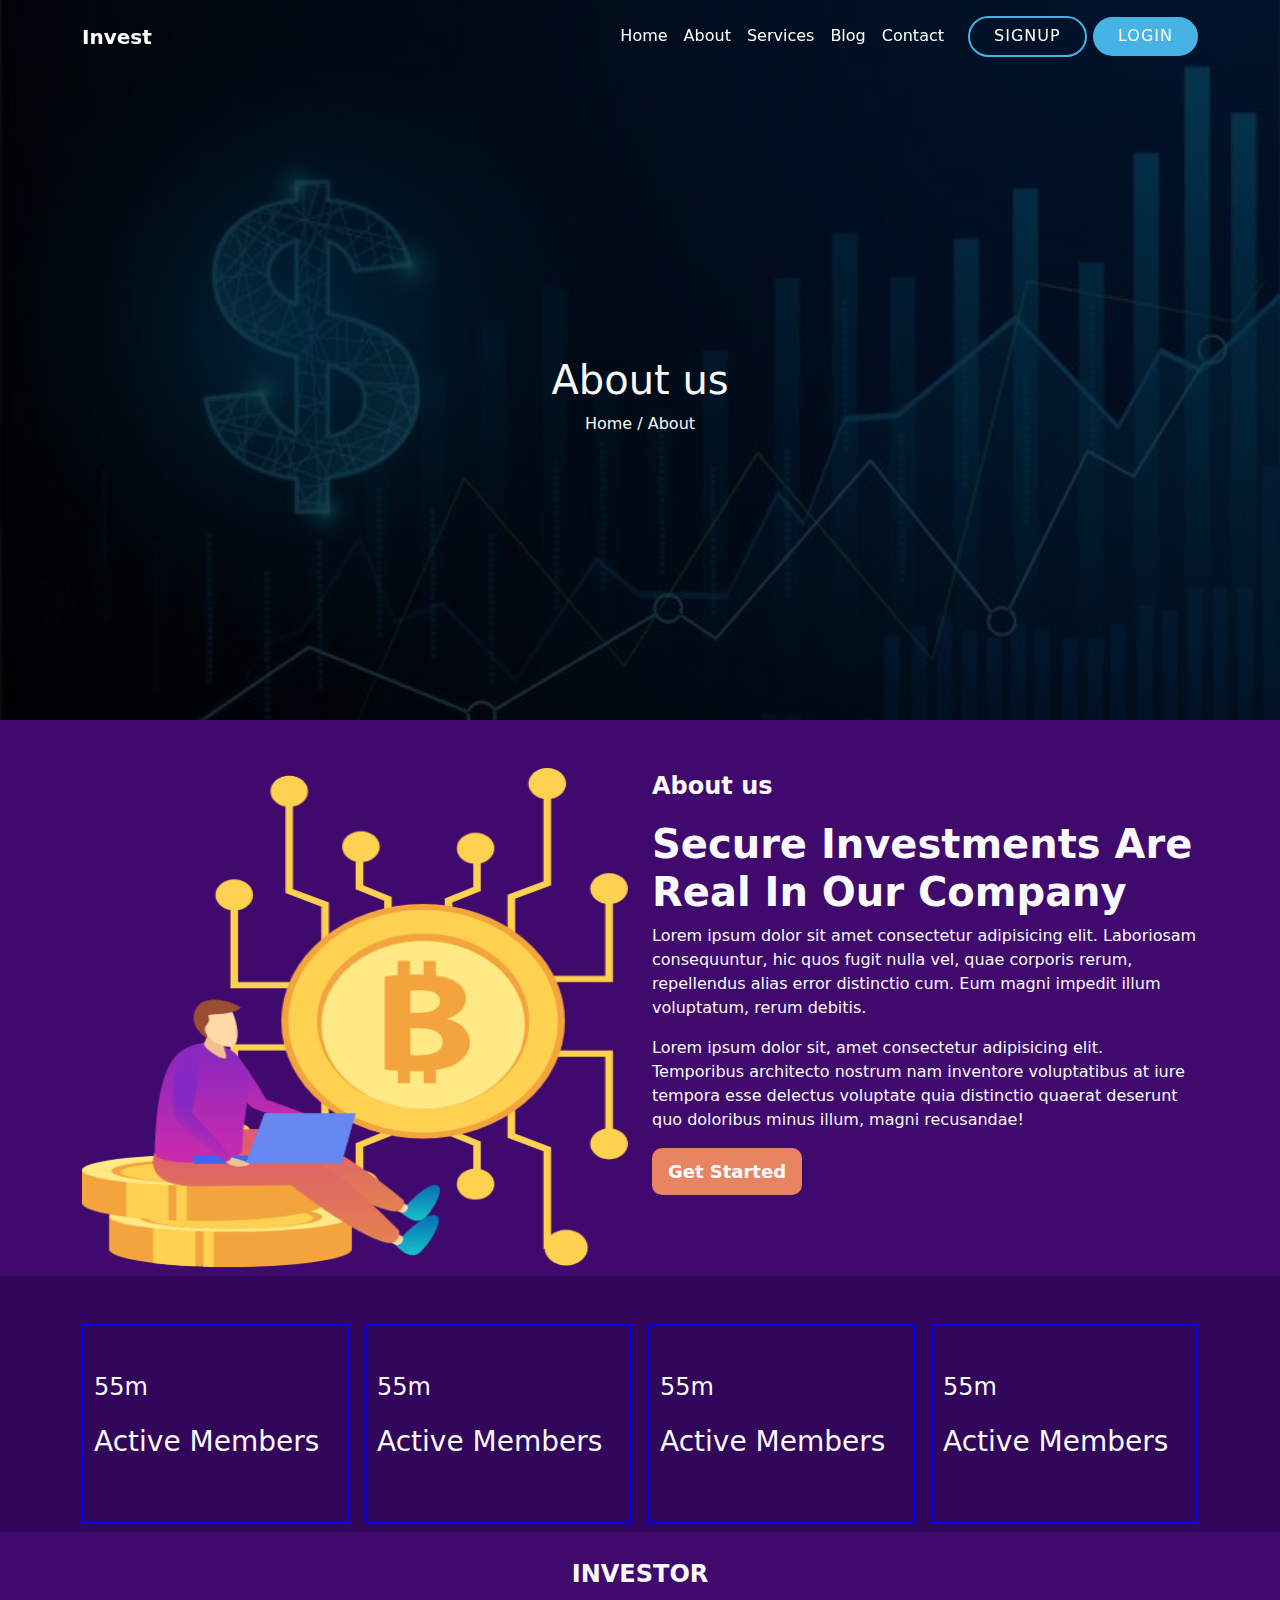
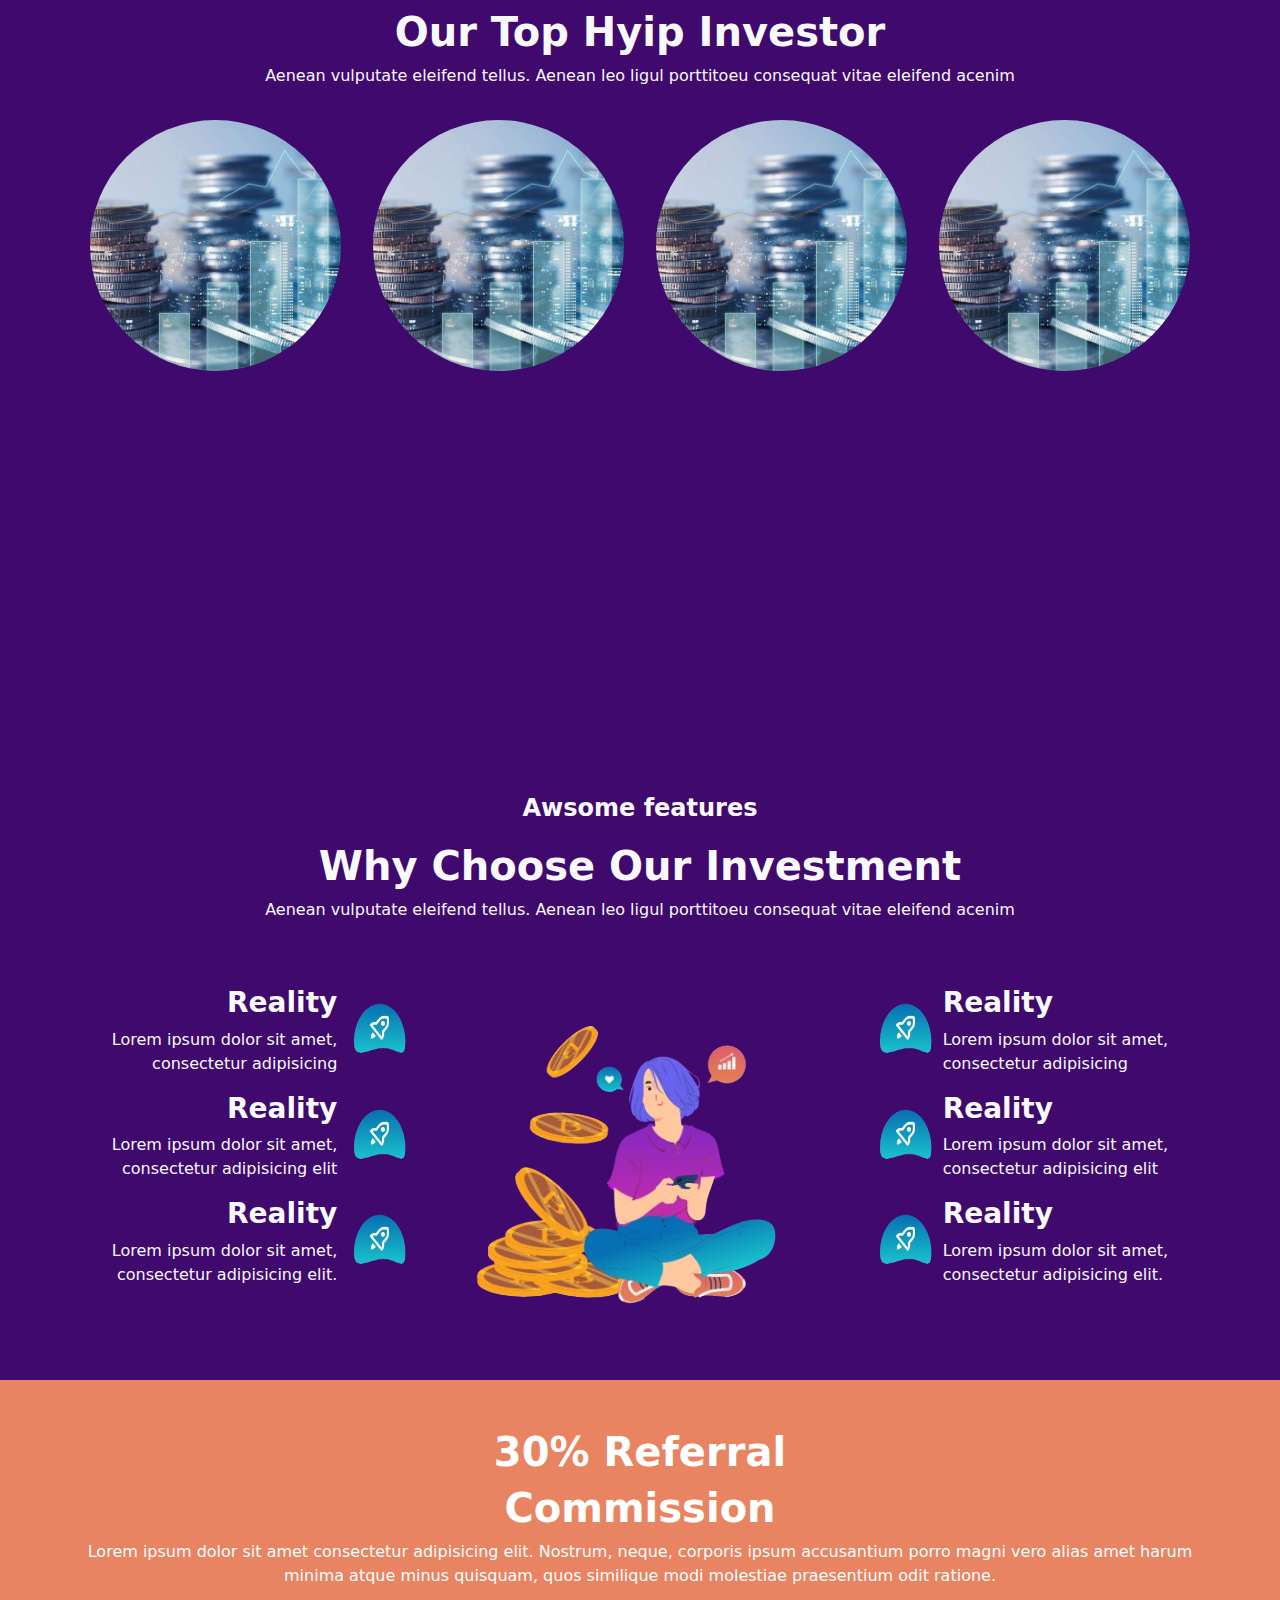
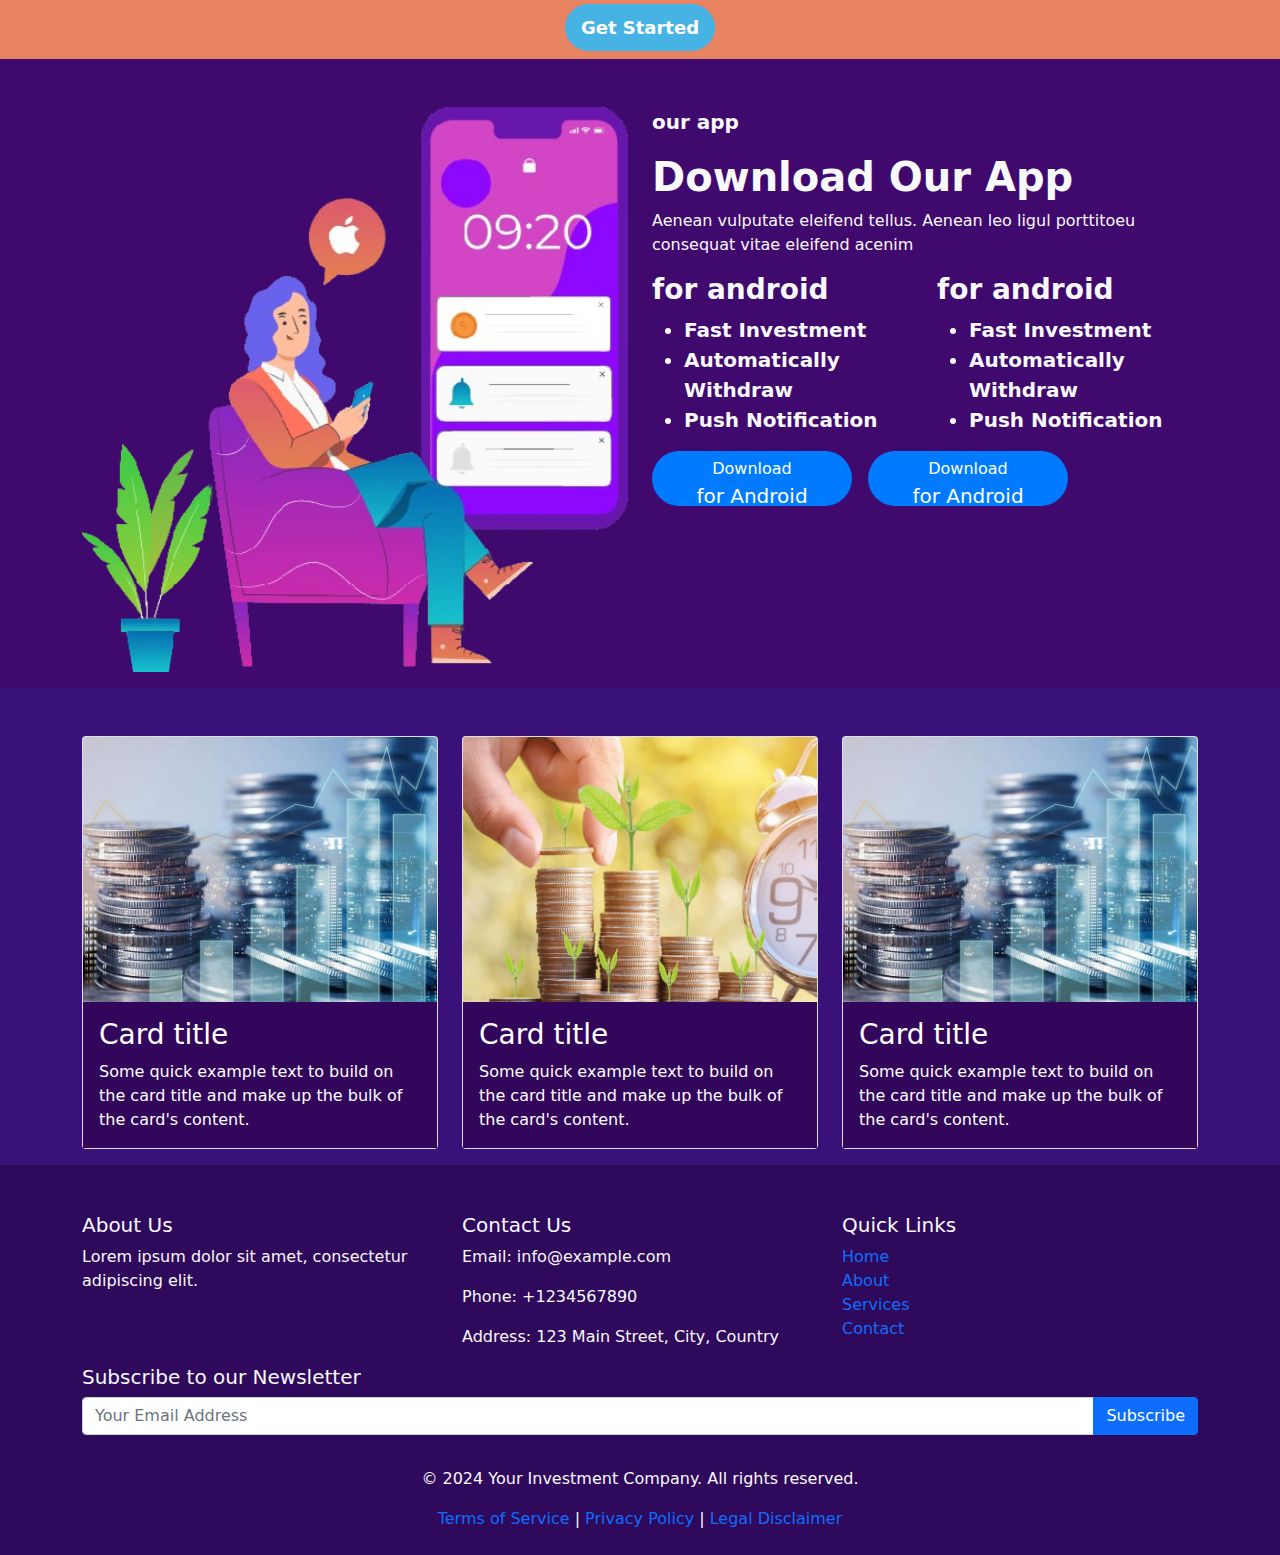
==== about.html @ aa9a80e6 "completed the about page" ====
<!DOCTYPE html>
<html lang="en">
  <head>
    <meta charset="UTF-8" />
    <meta name="viewport" content="width=device-width, initial-scale=1.0" />
    <link
      rel="stylesheet"
      href="./asset/bootstrap-5.1.3-dist/css/bootstrap.min.css"
    />
    <link rel="stylesheet" href="./css/about.css" />
    <title>Document</title>
  </head>
  <body>
    <header>
      <nav class="navbar navbar-expand-lg navbar-light fixed-top p-3">
        <div class="container">
          <a class="navbar-brand fw-bold text-light" href="#">Invest</a>
          <button
            class="navbar-toggler bg-light"
            type="button"
            data-bs-toggle="offcanvas"
            data-bs-target="#offcanvasNavbar"
            aria-controls="offcanvasNavbar"
          >
            <span class="navbar-toggler-icon"></span>
          </button>
          <div
            class="offcanvas offcanvas-end"
            tabindex="-1"
            id="offcanvasNavbar"
            aria-labelledby="offcanvasNavbarLabel"
          >
            <div class="offcanvas-header">
              <h5
                class="offcanvas-title text-primary"
                id="offcanvasNavbarLabel"
              >
                Banking
              </h5>
              <button
                type="button"
                class="btn-close text-reset Close border-dark text-danger"
                data-bs-dismiss="offcanvas"
                aria-label="Close"
              ></button>
            </div>
            <div class="offcanvas-body">
              <ul class="navbar-nav justify-content-end flex-grow-1 pe-3">
                <li class="nav-item">
                  <a
                    class="nav-link text-light"
                    aria-current="page"
                    href="index.html"
                    >Home</a
                  >
                </li>
                <li class="nav-item">
                  <a class="nav-link text-light" href="about.html">About</a>
                </li>
                <li class="nav-item">
                  <a class="nav-link text-light" href="services.html"
                    >Services</a
                  >
                </li>
                <li class="nav-item">
                  <a class="nav-link text-light" href="blog.html">Blog</a>
                </li>
                <li class="nav-item">
                  <a class="nav-link text-light" href="contact.html">Contact</a>
                </li>
              </ul>
              <div class="gap-2 nav-button">
                <button class="btn text-uppercase first-btn">signup</button>
                <button class="btn text-uppercase second-btn">login</button>
              </div>
            </div>
          </div>
        </div>
      </nav>
    </header>
    <section id="hero" class="d-flex align-items-center">
      <div class="container">
        <h1 class="text-center text-light">About us</h1>
        <div class="text-center text-light">
          <a href="index.html" class="text-light text-decoration-none">Home</a>
          /
          <a href="about.html" class="text-light text-decoration-none">About</a>
        </div>
      </div>
    </section>

    <div class="about-section p-2 pt-5">
      <div class="container">
        <div class="row">
          <div class="col-md-6">
            <img
              src="./asset/img/about-img-2.png"
              alt=""
              class="w-100 img-fluid"
            />
          </div>

          <div class="col-md-6">
            <p class="text-light w-80 fw-bold fs-4">About us</p>
            <h1 class="fw-bold text-light">
              Secure Investments Are Real In Our Company
            </h1>
            <p class="text-light">
              Lorem ipsum dolor sit amet consectetur adipisicing elit.
              Laboriosam consequuntur, hic quos fugit nulla vel, quae corporis
              rerum, repellendus alias error distinctio cum. Eum magni impedit
              illum voluptatum, rerum debitis.
            </p>
            <p class="text-light">
              Lorem ipsum dolor sit, amet consectetur adipisicing elit.
              Temporibus architecto nostrum nam inventore voluptatibus at iure
              tempora esse delectus voluptate quia distinctio quaerat deserunt
              quo doloribus minus illum, magni recusandae!
            </p>
            <button class="about-button">Get Started</button>
          </div>
        </div>
      </div>
    </div>
    <div class="p-2 pt-5 active-members">
      <div class="container">
        <div class="gap-3 active-members-content">
          <div class="bor">
            <div class="d-flex text-light">
              <i class="fa-regular fa-user fs-1"></i>
              <p class="fs-4">55m</p>
            </div>
            <p class="fs-3 text-light">Active Members</p>
          </div>
          <div class="bor">
            <div class="d-flex text-light">
              <i class="fa-regular fa-user fs-1"></i>
              <p class="fs-4">55m</p>
            </div>
            <p class="fs-3 text-light">Active Members</p>
          </div>
          <div class="bor">
            <div class="d-flex text-light">
              <i class="fa-regular fa-user fs-1"></i>
              <p class="fs-4">55m</p>
            </div>
            <p class="fs-3 text-light">Active Members</p>
          </div>
          <div class="bor">
            <div class="d-flex text-light">
              <i class="fa-regular fa-user fs-1"></i>
              <p class="fs-4">55m</p>
            </div>
            <p class="fs-3 text-light">Active Members</p>
          </div>
        </div>
      </div>
    </div>

    <div class="top-earners">
      <div class="container text-center p-3 pt-4">
        <p class="text-light w-80 fw-bold fs-4">INVESTOR</p>
        <h1 class="fw-bold text-light">Our Top Hyip Investor</h1>
        <p class="text-light">
          Aenean vulputate eleifend tellus. Aenean leo ligul porttitoeu
          consequat vitae eleifend acenim
        </p>

        <div class="row">
          <div class="col-md-3 col-6 p-2 p-md-3">
            <div class="hover-card">
              <img src="./asset/img/investment1.jpeg" alt="" />
              <div class="content">
                <h1>ttedvhjjxjbxx</h1>
                <p>edbvvhhsusuiw</p>
              </div>
            </div>
          </div>
          <div class="col-md-3 col-6 p-2 p-md-3">
            <div class="hover-card">
              <img src="./asset/img/investment1.jpeg" alt="" />
              <div class="content">
                <h1>ttedvhjjxjbxx</h1>
                <p>edbvvhhsusuiw</p>
              </div>
            </div>
          </div>
          <div class="col-md-3 col-6 p-2 p-md-3">
            <div class="hover-card">
              <img src="./asset/img/investment1.jpeg" alt="" />
              <div class="content">
                <h1>ttedvhjjxjbxx</h1>
                <p>edbvvhhsusuiw</p>
              </div>
            </div>
          </div>
          <div class="col-md-3 col-6 p-2 p-md-3">
            <div class="hover-card">
              <img src="./asset/img/investment1.jpeg" alt="" />
              <div class="content">
                <h1>ttedvhjjxjbxx</h1>
                <p>edbvvhhsusuiw</p>
              </div>
            </div>
          </div>
        </div>
      </div>
    </div>
    <div class="awsome-features p-2 pt-5">
      <div class="container-fluid">
        <p class="text-light w-80 fw-bold fs-4 text-center">Awsome features</p>
        <h1 class="fw-bold text-light text-center">
          Why Choose Our Investment
        </h1>
        <p class="text-light text-center">
          Aenean vulputate eleifend tellus. Aenean leo ligul porttitoeu
          consequat vitae eleifend acenim
        </p>
        <div class="row pt-5">
          <div class="col-md-4 Reality1">
            <div class="d-flex justify-content-center">
              <div class="real">
                <h3 class="fw-bold fs-3 text-light text-end">Reality</h3>
                <p class="text-light text-end">
                  Lorem ipsum dolor sit amet, consectetur adipisicing
                </p>
              </div>
              <img
                src="./asset/img/image-removebg-preview (1).png"
                alt=""
                width="80px"
                height="80px"
              />
            </div>

            <div class="d-flex justify-content-center">
              <div class="real">
                <h3 class="fw-bold fs-3 text-light text-end">Reality</h3>
                <p class="text-light text-end">
                  Lorem ipsum dolor sit amet, consectetur adipisicing elit
                </p>
              </div>
              <img
                src="./asset/img/image-removebg-preview (1).png"
                alt=""
                width="80px"
                height="80px"
              />
            </div>

            <div class="d-flex justify-content-center">
              <div class="real">
                <h3 class="fw-bold fs-3 text-light text-end">Reality</h3>
                <p class="text-light text-end">
                  Lorem ipsum dolor sit amet, consectetur adipisicing elit.
                </p>
              </div>
              <img
                src="./asset/img/image-removebg-preview (1).png"
                alt=""
                width="80px"
                height="80px"
              />
            </div>
          </div>
          <div class="col-md-4">
            <img src="./asset/img/image-removebg-preview (3).png" alt="" />
          </div>

          <div class="col-md-4">
            <div class="d-flex justify-content-center">
              <img
                src="./asset/img/image-removebg-preview (1).png"
                alt=""
                width="80px"
                height="80px"
              />
              <div class="real">
                <h3 class="fw-bold fs-3 text-light text-start">Reality</h3>
                <p class="text-light text-start">
                  Lorem ipsum dolor sit amet, consectetur adipisicing
                </p>
              </div>
            </div>

            <div class="d-flex justify-content-center">
              <img
                src="./asset/img/image-removebg-preview (1).png"
                alt=""
                width="80px"
                height="80px"
              />
              <div class="real">
                <h3 class="fw-bold fs-3 text-light text-start">Reality</h3>
                <p class="text-light text-start">
                  Lorem ipsum dolor sit amet, consectetur adipisicing elit
                </p>
              </div>
            </div>

            <div class="d-flex justify-content-center">
              <img
                src="./asset/img/image-removebg-preview (1).png"
                alt=""
                width="80px"
                height="80px"
              />
              <div class="real">
                <h3 class="fw-bold fs-3 text-light text-start">Reality</h3>
                <p class="text-light text-start">
                  Lorem ipsum dolor sit amet, consectetur adipisicing elit.
                </p>
              </div>
            </div>
          </div>
        </div>
      </div>
    </div>
    <div class="referal p-2 pt-5">
      <div
        class="container d-flex flex-column justify-content-center align-items-center"
      >
        <h2 class="fs-1 fw-bold">30% Referral</h2>
        <h2 class="fs-1 fw-bold">Commission</h2>
        <p class="text-center">
          Lorem ipsum dolor sit amet consectetur adipisicing elit. Nostrum,
          neque, corporis ipsum accusantium porro magni vero alias amet harum
          minima atque minus quisquam, quos similique modi molestiae praesentium
          odit ratione.
        </p>
        <button>Get Started</button>
      </div>
    </div>

    <div class="app p-3 pt-5">
      <div class="container">
        <div class="row">
          <div class="col-md-6">
            <img
              src="./asset/img/app-img-removebg-preview.png"
              alt=""
              class="w-100"
            />
          </div>
          <div class="col-md-6 text-light">
            <p class="fs-5 fw-bold text-light">our app</p>
            <h1 class="fs-1 fw-bold text-light">Download Our App</h1>
            <p>
              Aenean vulputate eleifend tellus. Aenean leo ligul porttitoeu
              consequat vitae eleifend acenim
            </p>

            <div class="d-flex gap-4 app-section">
              <div class="">
                <h3 class="fw-bold">for android</h3>
                <ul class="fs-5 fw-bold">
                  <li>Fast Investment</li>
                  <li>Automatically Withdraw</li>
                  <li>Push Notification</li>
                </ul>
              </div>
              <div class="">
                <h3 class="fw-bold">for android</h3>
                <ul class="fs-5 fw-bold">
                  <li>Fast Investment</li>
                  <li>Automatically Withdraw</li>
                  <li>Push Notification</li>
                </ul>
              </div>
            </div>
            <div class="d-flex gap-3 app-button">
              <button href="" class="btn-download">
                <div>
                  <i class="fab fa-google-play"></i> Download <br />
                  <p class="fs-5 fw-normal">for Android</p>
                </div>
              </button>
              <button href="" class="btn-download">
                <div>
                  <i class="fab fa-google-play"></i> Download <br />
                  <p class="fs-5 fw-normal">for Android</p>
                </div>
              </button>
            </div>
          </div>
        </div>
      </div>
    </div>
    <div class="blog-section p-3 pt-5">
      <div class="container">
        <div class="row">
          <div class="col-md-4">
            <div class="card">
              <img
                class="card-img-top"
                src="./asset/img/investment1.jpeg"
                alt="Card image cap"
              />
              <div class="card-body">
                <h5 class="card-title fs-3">Card title</h5>
                <p class="card-text">
                  Some quick example text to build on the card title and make up
                  the bulk of the card's content.
                </p>
              </div>
            </div>
          </div>
          <div class="col-md-4">
            <div class="card">
              <img
                class="card-img-top"
                src="./asset/img/investment3.jpeg"
                alt="Card image cap"
              />
              <div class="card-body">
                <h5 class="card-title fs-3">Card title</h5>
                <p class="card-text">
                  Some quick example text to build on the card title and make up
                  the bulk of the card's content.
                </p>
              </div>
            </div>
          </div>
          <div class="col-md-4">
            <div class="card">
              <img
                class="card-img-top"
                src="./asset/img/investment1.jpeg"
                alt="Card image cap"
              />
              <div class="card-body">
                <h5 class="card-title fs-3">Card title</h5>
                <p class="card-text">
                  Some quick example text to build on the card title and make up
                  the bulk of the card's content.
                </p>
              </div>
            </div>
          </div>
        </div>
      </div>
    </div>
    <footer class="footer p-2 pt-5">
      <div class="container text-light">
        <div class="row">
          <div class="col-md-4">
            <h5>About Us</h5>
            <p>Lorem ipsum dolor sit amet, consectetur adipiscing elit.</p>
            <div class="social-icons t">
              <a href="#"><i class="fab fa-facebook"></i></a>
              <a href="#"><i class="fab fa-twitter"></i></a>
              <a href="#"><i class="fab fa-instagram"></i></a>
              <a href="#"><i class="fab fa-linkedin"></i></a>
            </div>
          </div>
          <div class="col-md-4">
            <h5>Contact Us</h5>
            <p>Email: info@example.com</p>
            <p>Phone: +1234567890</p>
            <p>Address: 123 Main Street, City, Country</p>
          </div>
          <div class="col-md-4">
            <h5>Quick Links</h5>
            <ul class="list-unstyled">
              <li><a href="#" class="text-decoration-none">Home</a></li>
              <li><a href="#" class="text-decoration-none">About</a></li>
              <li><a href="#" class="text-decoration-none">Services</a></li>
              <li><a href="#" class="text-decoration-none">Contact</a></li>
            </ul>
          </div>
        </div>
        <div class="row">
          <div class="col-md-12">
            <div class="newsletter-form">
              <h5>Subscribe to our Newsletter</h5>
              <form action="#" method="post">
                <div class="input-group mb-3">
                  <input
                    type="email"
                    class="form-control"
                    placeholder="Your Email Address"
                    aria-label="Your Email Address"
                    aria-describedby="button-addon2"
                  />
                  <button
                    class="btn btn-primary"
                    type="button"
                    id="button-addon2"
                  >
                    Subscribe
                  </button>
                </div>
              </form>
            </div>
          </div>
        </div>
        <div class="row mt-3">
          <div class="col-md-12 text-center">
            <p>&copy; 2024 Your Investment Company. All rights reserved.</p>
            <p>
              <a href="#" class="text-decoration-none">Terms of Service</a> |
              <a href="#" class="text-decoration-none">Privacy Policy</a> |
              <a href="#" class="text-decoration-none">Legal Disclaimer</a>
            </p>
          </div>
        </div>
      </div>
    </footer>
  </body>
  <script src="./asset/bootstrap-5.1.3-dist/js/bootstrap.bundle.min.js"></script>
</html>
---- css/about.css ----
* {
  margin: 0;
  padding: 0;
  box-sizing: border-box;
  text-decoration: none;
  overflow: none;
  /* outline: 2px solid red; */
  /* outline: 1px solid red; */
}
html {
  scroll-behavior: smooth;
}

/* navbar styling */
nav.navbar {
  background-color: transparent;
  /* box-shadow: 0 4px 6px rgba(0, 0, 0, 0.1); */
}

.nav-link {
  color: white !important;
  font-size: 16px;
  font-weight: 500;
}
.nav-link:hover {
  color: white !important;
}

.navbar-brand {
  color: white !important;
}

.offcanvas-body,
.offcanvas-header {
  /* background-color: #ffffff !important; */
  font-size: 20px;
  font-weight: 500;
}

.offcanvas-end {
  width: 223px;
}
.nav-button .first-btn {
  background-color: transparent !important;
  border: 2px solid #47b2e4 !important;
  font-weight: 500;
  font-size: 16px;
  letter-spacing: 1px;
  display: inline-block;
  padding: 6px 24px 7px 24px;
  border-radius: 50px;
  transition: 0.5s;
  color: #fff;
}
.nav-button .first-btn:hover {
  background-color: #47b2e4 !important;
  color: white !important;
}
.nav-button .second-btn {
  font-weight: 500;
  font-size: 16px;
  letter-spacing: 1px;
  display: inline-block;
  padding: 6px 24px 7px 24px;
  border-radius: 50px;
  transition: 0.5s;
  color: #fff;
  background: #47b2e4;
}

/* hero section */

#hero {
  width: 100%;
  height: 80vh;
  background-image: linear-gradient(rgba(0, 0, 0, 0.7), rgba(0, 0, 0, 0.7)),
    url(/asset/img/investment2.jpeg);
  background-repeat: no-repeat;
  background-size: cover;
}

#hero .container {
  padding-top: 72px;
}
.about-section {
  background-color: #40096e;
}
.about-section img {
  /* width: 200px; */
  height: 500px;
}
.about-section button {
  background-color: #e88461;
  width: 150px;
  padding: 10px;
  border: none;
  border-radius: 10px;
  color: white;
  font-size: 18px;
  font-weight: bold;
}
.active-members {
  background-color: #31065b;
  padding: 10px;
  justify-content: center;
}
.active-members-content {
  display: flex;
}
.active-members .bor {
  border: 2px solid blue;
  display: flex;
  justify-content: center;
  flex-direction: column;
  padding: 10px;
  width: 300px;
  height: 200px;
}
.profit {
  background-color: #31065b;
}
.top-earners {
  width: 100%;
  height: 90vh;
  background-color: #40096e;
  background-repeat: no-repeat;
  background-size: cover;
  background-attachment: fixed;
}
.top-earners img {
  width: 100%;
  height: 100%;
  object-fit: cover;
}
.about img {
  width: 120px;
  object-fit: contain;
}
.hover-card {
  width: 100%;
  aspect-ratio: 1/1;
  overflow: hidden;
  position: relative;
  border-radius: 50%;
}
.hover-card .content {
  background-color: #00000055;
  color: #ffffff;
  display: flex;
  flex-direction: column;
  gap: 2px;
  position: absolute;
  top: 100%;
  transition: 0.5s ease;
  left: 0;
  height: 100%;
  width: 100%;
  justify-content: center;
}
.hover-card:hover .content {
  top: 0;
}
.awsome-features {
  background-color: #40096e;
}
.referal {
  background-color: #e88461;
  color: white;
}
.referal button {
  background-color: #47b2e4;
  width: 150px;
  padding: 10px;
  border-radius: 30px;
  border: none;
  color: white;
  font-weight: bold;
  font-size: 18px;
}
.app {
  background-color: #40096e;
}
.btn-download {
  border-radius: 30px;
  background-color: #007bff;
  color: white;
  padding: 6px 12px; /* reduced padding */
  border: none;
  width: 200px;
  height: 55px;
}
.blog-section {
  background-color: #3a1079 !important;
}
.card-body {
  background-color: #31065b;
  color: white;
}
footer {
  background-color: #2f095c;
}

@media (max-width: 768px) {
  .active-members-content {
    display: flex;
    flex-direction: column;
    align-items: center;
  }
  .app-section {
    display: flex;
    flex-direction: column;
  }
  .app-button {
    display: flex;
    flex-direction: column;
  }
}
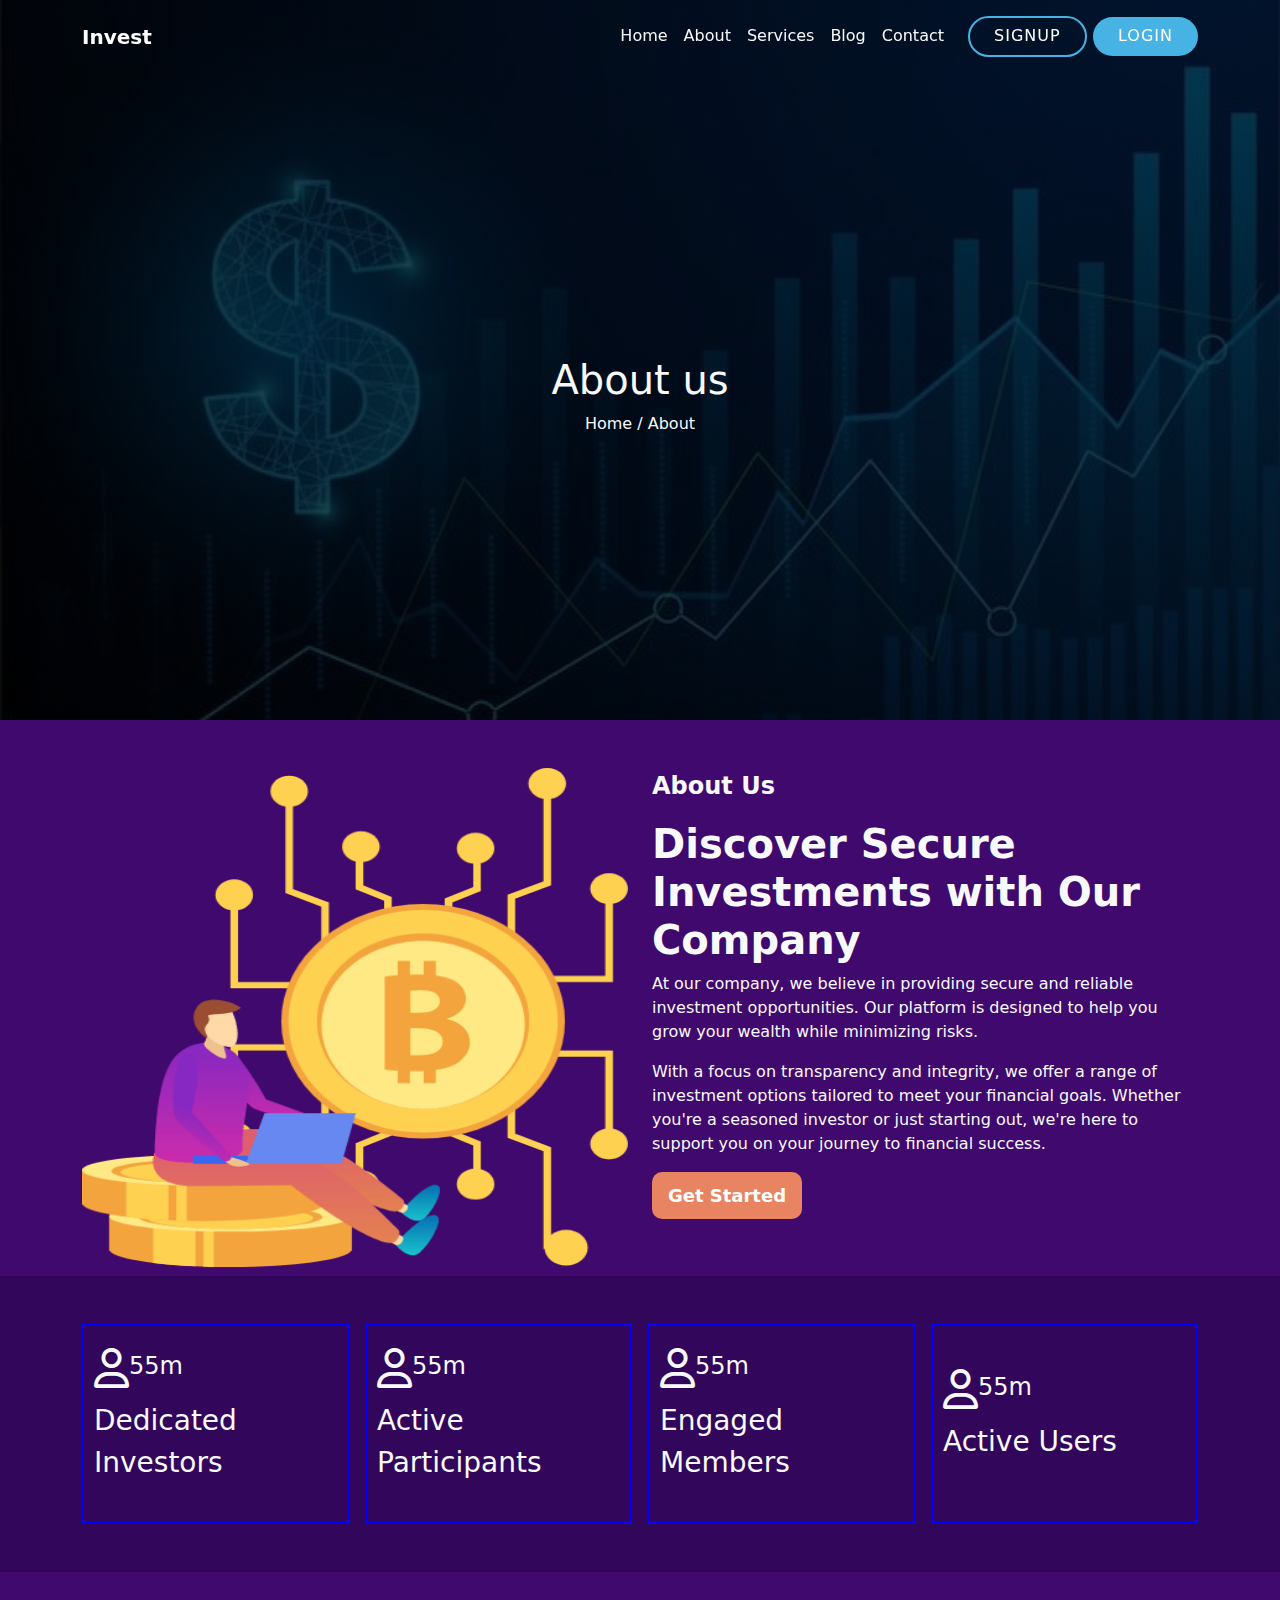
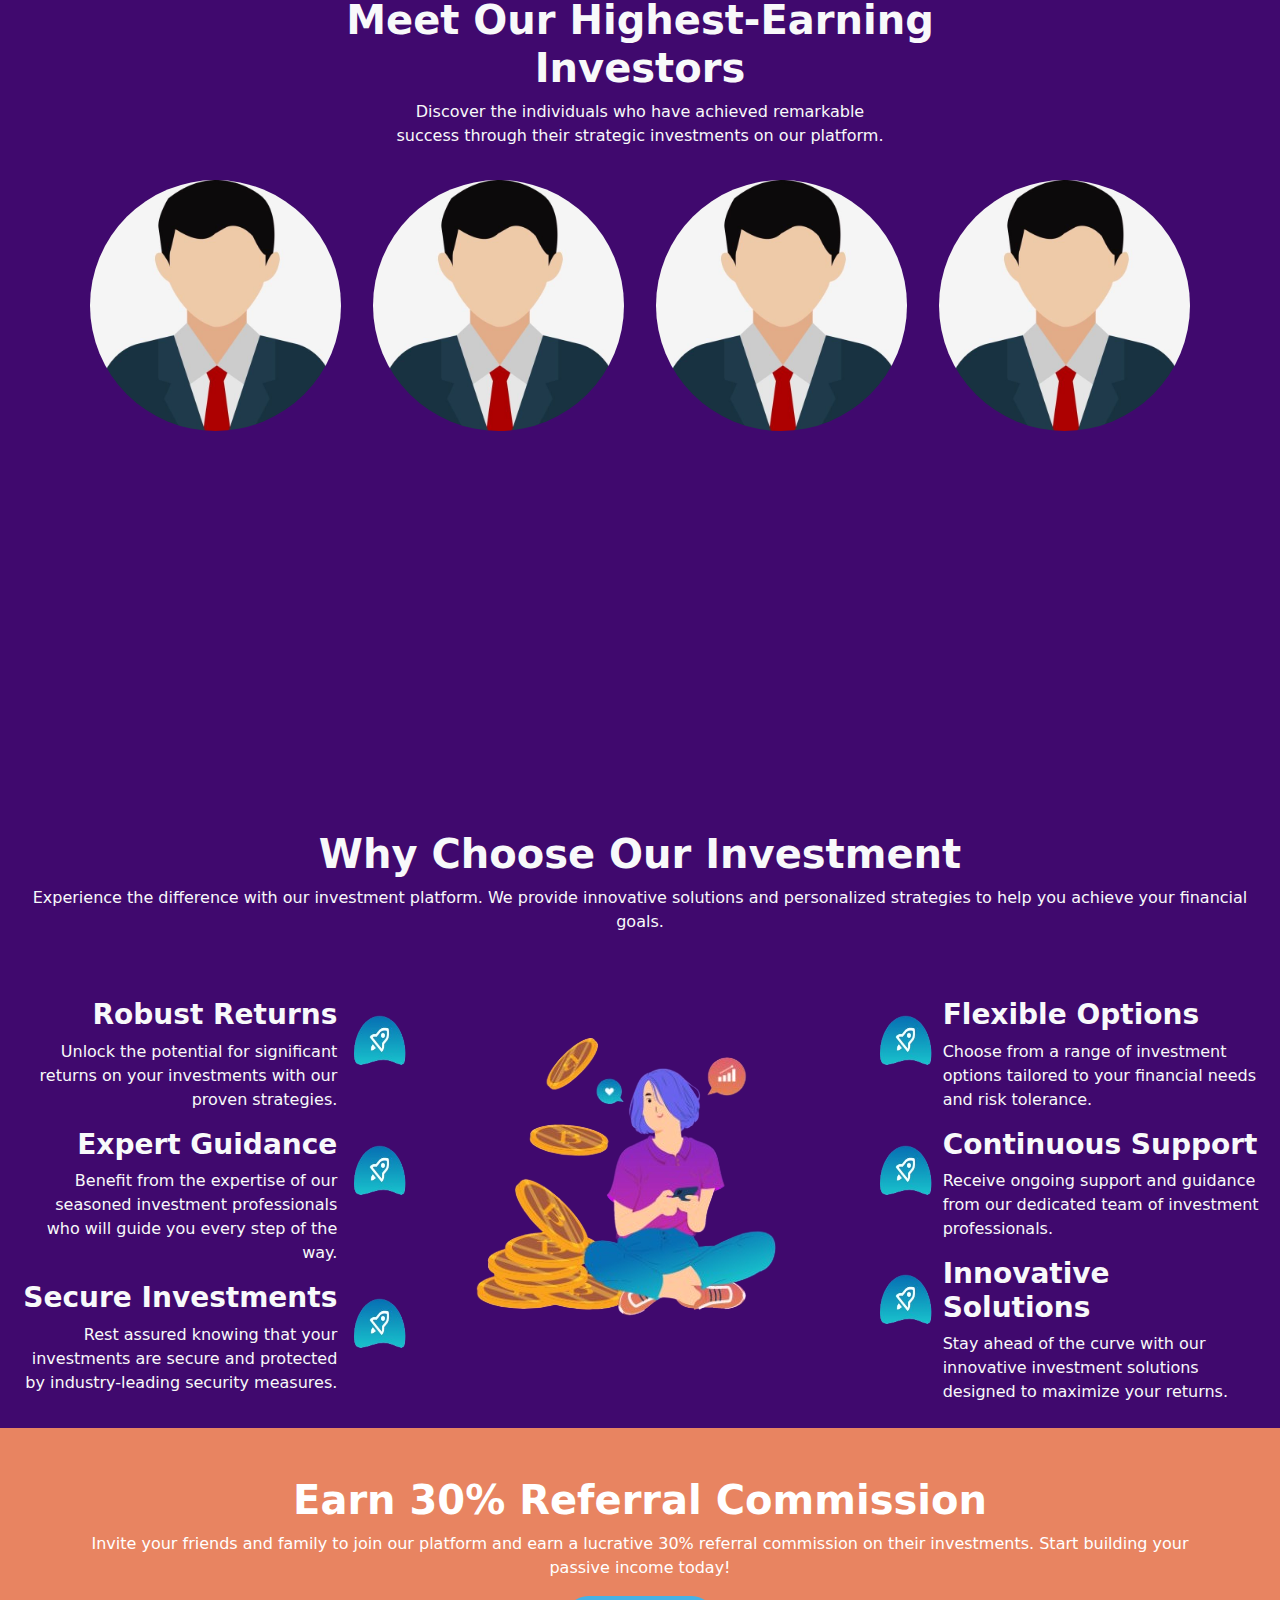
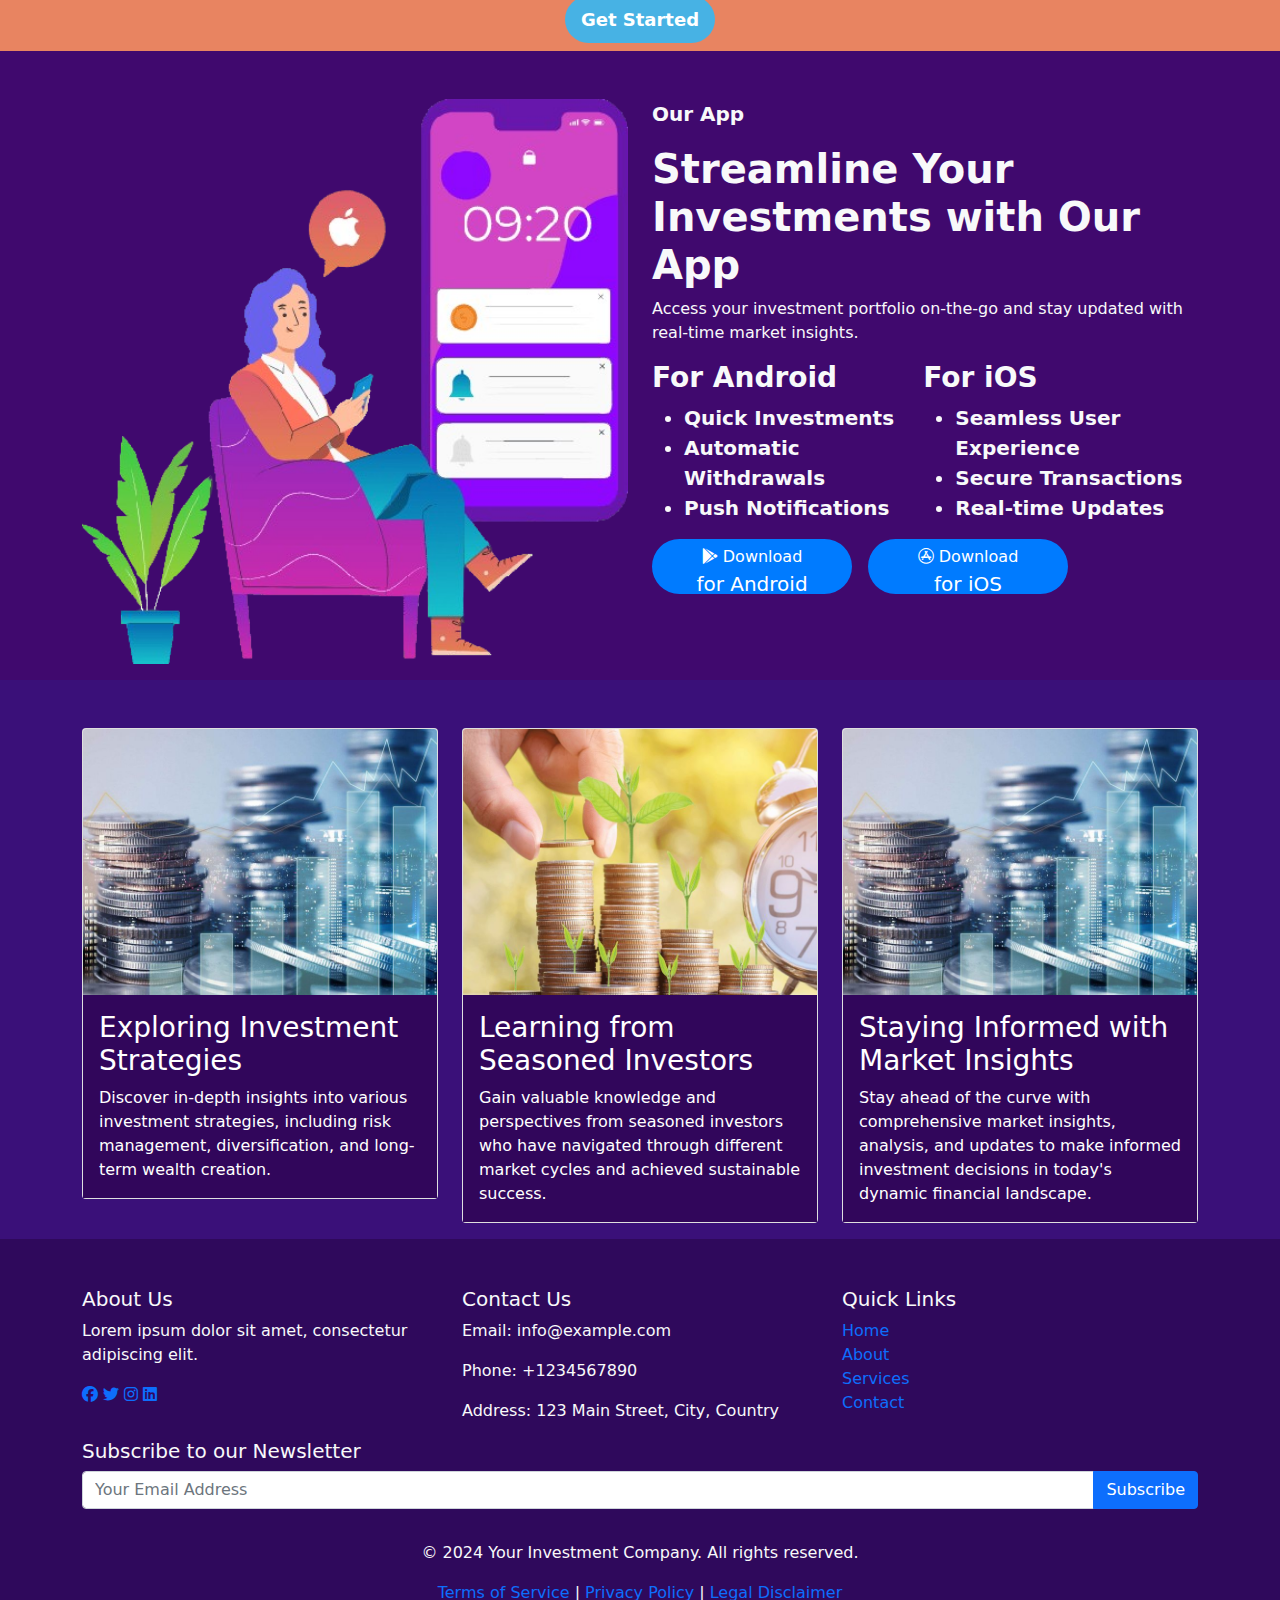
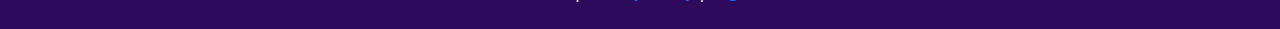
==== commit b4ea83a6: "made some changes" ====
--- a/about.html
+++ b/about.html
@@ -6,6 +6,10 @@
     <link
       rel="stylesheet"
       href="./asset/bootstrap-5.1.3-dist/css/bootstrap.min.css"
+    />
+    <link
+      rel="stylesheet"
+      href="https://cdnjs.cloudflare.com/ajax/libs/font-awesome/6.5.1/css/all.min.css"
     />
     <link rel="stylesheet" href="./css/about.css" />
     <title>Document</title>
@@ -58,9 +62,7 @@
                   <a class="nav-link text-light" href="about.html">About</a>
                 </li>
                 <li class="nav-item">
-                  <a class="nav-link text-light" href="services.html"
-                    >Services</a
-                  >
+                  <a class="nav-link text-light" href="plan.html">Services</a>
                 </li>
                 <li class="nav-item">
                   <a class="nav-link text-light" href="blog.html">Blog</a>
@@ -70,8 +72,12 @@
                 </li>
               </ul>
               <div class="gap-2 nav-button">
-                <button class="btn text-uppercase first-btn">signup</button>
-                <button class="btn text-uppercase second-btn">login</button>
+                <a href="signup.html" class="btn text-uppercase first-btn">
+                  signup
+                </a>
+                <a href="login.html" class="btn text-uppercase second-btn">
+                  login
+                </a>
               </div>
             </div>
           </div>
@@ -101,28 +107,27 @@
           </div>
 
           <div class="col-md-6">
-            <p class="text-light w-80 fw-bold fs-4">About us</p>
+            <p class="text-light w-80 fw-bold fs-4">About Us</p>
             <h1 class="fw-bold text-light">
-              Secure Investments Are Real In Our Company
+              Discover Secure Investments with Our Company
             </h1>
             <p class="text-light">
-              Lorem ipsum dolor sit amet consectetur adipisicing elit.
-              Laboriosam consequuntur, hic quos fugit nulla vel, quae corporis
-              rerum, repellendus alias error distinctio cum. Eum magni impedit
-              illum voluptatum, rerum debitis.
+              At our company, we believe in providing secure and reliable
+              investment opportunities. Our platform is designed to help you
+              grow your wealth while minimizing risks.
             </p>
             <p class="text-light">
-              Lorem ipsum dolor sit, amet consectetur adipisicing elit.
-              Temporibus architecto nostrum nam inventore voluptatibus at iure
-              tempora esse delectus voluptate quia distinctio quaerat deserunt
-              quo doloribus minus illum, magni recusandae!
+              With a focus on transparency and integrity, we offer a range of
+              investment options tailored to meet your financial goals. Whether
+              you're a seasoned investor or just starting out, we're here to
+              support you on your journey to financial success.
             </p>
             <button class="about-button">Get Started</button>
           </div>
         </div>
       </div>
     </div>
-    <div class="p-2 pt-5 active-members">
+    <div class="p-5 pt-5 active-members">
       <div class="container">
         <div class="gap-3 active-members-content">
           <div class="bor">
@@ -130,28 +135,28 @@
               <i class="fa-regular fa-user fs-1"></i>
               <p class="fs-4">55m</p>
             </div>
-            <p class="fs-3 text-light">Active Members</p>
+            <p class="fs-3 text-light">Dedicated Investors</p>
           </div>
           <div class="bor">
             <div class="d-flex text-light">
               <i class="fa-regular fa-user fs-1"></i>
               <p class="fs-4">55m</p>
             </div>
-            <p class="fs-3 text-light">Active Members</p>
+            <p class="fs-3 text-light">Active Participants</p>
           </div>
           <div class="bor">
             <div class="d-flex text-light">
               <i class="fa-regular fa-user fs-1"></i>
               <p class="fs-4">55m</p>
             </div>
-            <p class="fs-3 text-light">Active Members</p>
+            <p class="fs-3 text-light">Engaged Members</p>
           </div>
           <div class="bor">
             <div class="d-flex text-light">
               <i class="fa-regular fa-user fs-1"></i>
               <p class="fs-4">55m</p>
             </div>
-            <p class="fs-3 text-light">Active Members</p>
+            <p class="fs-3 text-light">Active Users</p>
           </div>
         </div>
       </div>
@@ -159,47 +164,49 @@
 
     <div class="top-earners">
       <div class="container text-center p-3 pt-4">
-        <p class="text-light w-80 fw-bold fs-4">INVESTOR</p>
-        <h1 class="fw-bold text-light">Our Top Hyip Investor</h1>
+        <h1 class="fw-bold text-light">
+          Meet Our Highest-Earning <br />
+          Investors
+        </h1>
         <p class="text-light">
-          Aenean vulputate eleifend tellus. Aenean leo ligul porttitoeu
-          consequat vitae eleifend acenim
+          Discover the individuals who have achieved remarkable <br />
+          success through their strategic investments on our platform.
         </p>
 
         <div class="row">
           <div class="col-md-3 col-6 p-2 p-md-3">
             <div class="hover-card">
-              <img src="./asset/img/investment1.jpeg" alt="" />
+              <img src="./asset/img/user.jpeg" alt="" />
               <div class="content">
-                <h1>ttedvhjjxjbxx</h1>
-                <p>edbvvhhsusuiw</p>
+                <h1>John Doe</h1>
+                <p>Earned $100,000+</p>
               </div>
             </div>
           </div>
           <div class="col-md-3 col-6 p-2 p-md-3">
             <div class="hover-card">
-              <img src="./asset/img/investment1.jpeg" alt="" />
+              <img src="./asset/img/user.jpeg" alt="" />
               <div class="content">
-                <h1>ttedvhjjxjbxx</h1>
-                <p>edbvvhhsusuiw</p>
+                <h1>Jane Smith</h1>
+                <p>Earned $90,000+</p>
               </div>
             </div>
           </div>
           <div class="col-md-3 col-6 p-2 p-md-3">
             <div class="hover-card">
-              <img src="./asset/img/investment1.jpeg" alt="" />
+              <img src="./asset/img/user.jpeg" alt="" />
               <div class="content">
-                <h1>ttedvhjjxjbxx</h1>
-                <p>edbvvhhsusuiw</p>
+                <h1>Michael Johnson</h1>
+                <p>Earned $85,000+</p>
               </div>
             </div>
           </div>
           <div class="col-md-3 col-6 p-2 p-md-3">
             <div class="hover-card">
-              <img src="./asset/img/investment1.jpeg" alt="" />
+              <img src="./asset/img/user.jpeg" alt="" />
               <div class="content">
-                <h1>ttedvhjjxjbxx</h1>
-                <p>edbvvhhsusuiw</p>
+                <h1>Sarah Williams</h1>
+                <p>Earned $80,000+</p>
               </div>
             </div>
           </div>
@@ -208,21 +215,22 @@
     </div>
     <div class="awsome-features p-2 pt-5">
       <div class="container-fluid">
-        <p class="text-light w-80 fw-bold fs-4 text-center">Awsome features</p>
         <h1 class="fw-bold text-light text-center">
           Why Choose Our Investment
         </h1>
         <p class="text-light text-center">
-          Aenean vulputate eleifend tellus. Aenean leo ligul porttitoeu
-          consequat vitae eleifend acenim
+          Experience the difference with our investment platform. We provide
+          innovative solutions and personalized strategies to help you achieve
+          your financial goals.
         </p>
         <div class="row pt-5">
           <div class="col-md-4 Reality1">
             <div class="d-flex justify-content-center">
               <div class="real">
-                <h3 class="fw-bold fs-3 text-light text-end">Reality</h3>
+                <h3 class="fw-bold fs-3 text-light text-end">Robust Returns</h3>
                 <p class="text-light text-end">
-                  Lorem ipsum dolor sit amet, consectetur adipisicing
+                  Unlock the potential for significant returns on your
+                  investments with our proven strategies.
                 </p>
               </div>
               <img
@@ -235,9 +243,12 @@
 
             <div class="d-flex justify-content-center">
               <div class="real">
-                <h3 class="fw-bold fs-3 text-light text-end">Reality</h3>
+                <h3 class="fw-bold fs-3 text-light text-end">
+                  Expert Guidance
+                </h3>
                 <p class="text-light text-end">
-                  Lorem ipsum dolor sit amet, consectetur adipisicing elit
+                  Benefit from the expertise of our seasoned investment
+                  professionals who will guide you every step of the way.
                 </p>
               </div>
               <img
@@ -250,9 +261,12 @@
 
             <div class="d-flex justify-content-center">
               <div class="real">
-                <h3 class="fw-bold fs-3 text-light text-end">Reality</h3>
+                <h3 class="fw-bold fs-3 text-light text-end">
+                  Secure Investments
+                </h3>
                 <p class="text-light text-end">
-                  Lorem ipsum dolor sit amet, consectetur adipisicing elit.
+                  Rest assured knowing that your investments are secure and
+                  protected by industry-leading security measures.
                 </p>
               </div>
               <img
@@ -276,9 +290,12 @@
                 height="80px"
               />
               <div class="real">
-                <h3 class="fw-bold fs-3 text-light text-start">Reality</h3>
+                <h3 class="fw-bold fs-3 text-light text-start">
+                  Flexible Options
+                </h3>
                 <p class="text-light text-start">
-                  Lorem ipsum dolor sit amet, consectetur adipisicing
+                  Choose from a range of investment options tailored to your
+                  financial needs and risk tolerance.
                 </p>
               </div>
             </div>
@@ -291,9 +308,12 @@
                 height="80px"
               />
               <div class="real">
-                <h3 class="fw-bold fs-3 text-light text-start">Reality</h3>
+                <h3 class="fw-bold fs-3 text-light text-start">
+                  Continuous Support
+                </h3>
                 <p class="text-light text-start">
-                  Lorem ipsum dolor sit amet, consectetur adipisicing elit
+                  Receive ongoing support and guidance from our dedicated team
+                  of investment professionals.
                 </p>
               </div>
             </div>
@@ -306,9 +326,12 @@
                 height="80px"
               />
               <div class="real">
-                <h3 class="fw-bold fs-3 text-light text-start">Reality</h3>
+                <h3 class="fw-bold fs-3 text-light text-start">
+                  Innovative Solutions
+                </h3>
                 <p class="text-light text-start">
-                  Lorem ipsum dolor sit amet, consectetur adipisicing elit.
+                  Stay ahead of the curve with our innovative investment
+                  solutions designed to maximize your returns.
                 </p>
               </div>
             </div>
@@ -320,13 +343,11 @@
       <div
         class="container d-flex flex-column justify-content-center align-items-center"
       >
-        <h2 class="fs-1 fw-bold">30% Referral</h2>
-        <h2 class="fs-1 fw-bold">Commission</h2>
+        <h2 class="fs-1 fw-bold">Earn 30% Referral Commission</h2>
         <p class="text-center">
-          Lorem ipsum dolor sit amet consectetur adipisicing elit. Nostrum,
-          neque, corporis ipsum accusantium porro magni vero alias amet harum
-          minima atque minus quisquam, quos similique modi molestiae praesentium
-          odit ratione.
+          Invite your friends and family to join our platform and earn a
+          lucrative 30% referral commission on their investments. Start building
+          your passive income today!
         </p>
         <button>Get Started</button>
       </div>
@@ -343,28 +364,30 @@
             />
           </div>
           <div class="col-md-6 text-light">
-            <p class="fs-5 fw-bold text-light">our app</p>
-            <h1 class="fs-1 fw-bold text-light">Download Our App</h1>
+            <p class="fs-5 fw-bold text-light">Our App</p>
+            <h1 class="fs-1 fw-bold text-light">
+              Streamline Your Investments with Our App
+            </h1>
             <p>
-              Aenean vulputate eleifend tellus. Aenean leo ligul porttitoeu
-              consequat vitae eleifend acenim
+              Access your investment portfolio on-the-go and stay updated with
+              real-time market insights.
             </p>
 
             <div class="d-flex gap-4 app-section">
               <div class="">
-                <h3 class="fw-bold">for android</h3>
+                <h3 class="fw-bold">For Android</h3>
                 <ul class="fs-5 fw-bold">
-                  <li>Fast Investment</li>
-                  <li>Automatically Withdraw</li>
-                  <li>Push Notification</li>
+                  <li>Quick Investments</li>
+                  <li>Automatic Withdrawals</li>
+                  <li>Push Notifications</li>
                 </ul>
               </div>
               <div class="">
-                <h3 class="fw-bold">for android</h3>
+                <h3 class="fw-bold">For iOS</h3>
                 <ul class="fs-5 fw-bold">
-                  <li>Fast Investment</li>
-                  <li>Automatically Withdraw</li>
-                  <li>Push Notification</li>
+                  <li>Seamless User Experience</li>
+                  <li>Secure Transactions</li>
+                  <li>Real-time Updates</li>
                 </ul>
               </div>
             </div>
@@ -377,8 +400,8 @@
               </button>
               <button href="" class="btn-download">
                 <div>
-                  <i class="fab fa-google-play"></i> Download <br />
-                  <p class="fs-5 fw-normal">for Android</p>
+                  <i class="fab fa-app-store"></i> Download <br />
+                  <p class="fs-5 fw-normal">for iOS</p>
                 </div>
               </button>
             </div>
@@ -397,10 +420,11 @@
                 alt="Card image cap"
               />
               <div class="card-body">
-                <h5 class="card-title fs-3">Card title</h5>
+                <h5 class="card-title fs-3">Exploring Investment Strategies</h5>
                 <p class="card-text">
-                  Some quick example text to build on the card title and make up
-                  the bulk of the card's content.
+                  Discover in-depth insights into various investment strategies,
+                  including risk management, diversification, and long-term
+                  wealth creation.
                 </p>
               </div>
             </div>
@@ -413,10 +437,13 @@
                 alt="Card image cap"
               />
               <div class="card-body">
-                <h5 class="card-title fs-3">Card title</h5>
+                <h5 class="card-title fs-3">
+                  Learning from Seasoned Investors
+                </h5>
                 <p class="card-text">
-                  Some quick example text to build on the card title and make up
-                  the bulk of the card's content.
+                  Gain valuable knowledge and perspectives from seasoned
+                  investors who have navigated through different market cycles
+                  and achieved sustainable success.
                 </p>
               </div>
             </div>
@@ -429,17 +456,21 @@
                 alt="Card image cap"
               />
               <div class="card-body">
-                <h5 class="card-title fs-3">Card title</h5>
+                <h5 class="card-title fs-3">
+                  Staying Informed with Market Insights
+                </h5>
                 <p class="card-text">
-                  Some quick example text to build on the card title and make up
-                  the bulk of the card's content.
-                </p>
-              </div>
-            </div>
-          </div>
-        </div>
-      </div>
-    </div>
+                  Stay ahead of the curve with comprehensive market insights,
+                  analysis, and updates to make informed investment decisions in
+                  today's dynamic financial landscape.
+                </p>
+              </div>
+            </div>
+          </div>
+        </div>
+      </div>
+    </div>
+
     <footer class="footer p-2 pt-5">
       <div class="container text-light">
         <div class="row">
--- a/css/about.css
+++ b/css/about.css
@@ -18,7 +18,6 @@
 }
 
 .nav-link {
-  color: white !important;
   font-size: 16px;
   font-weight: 500;
 }
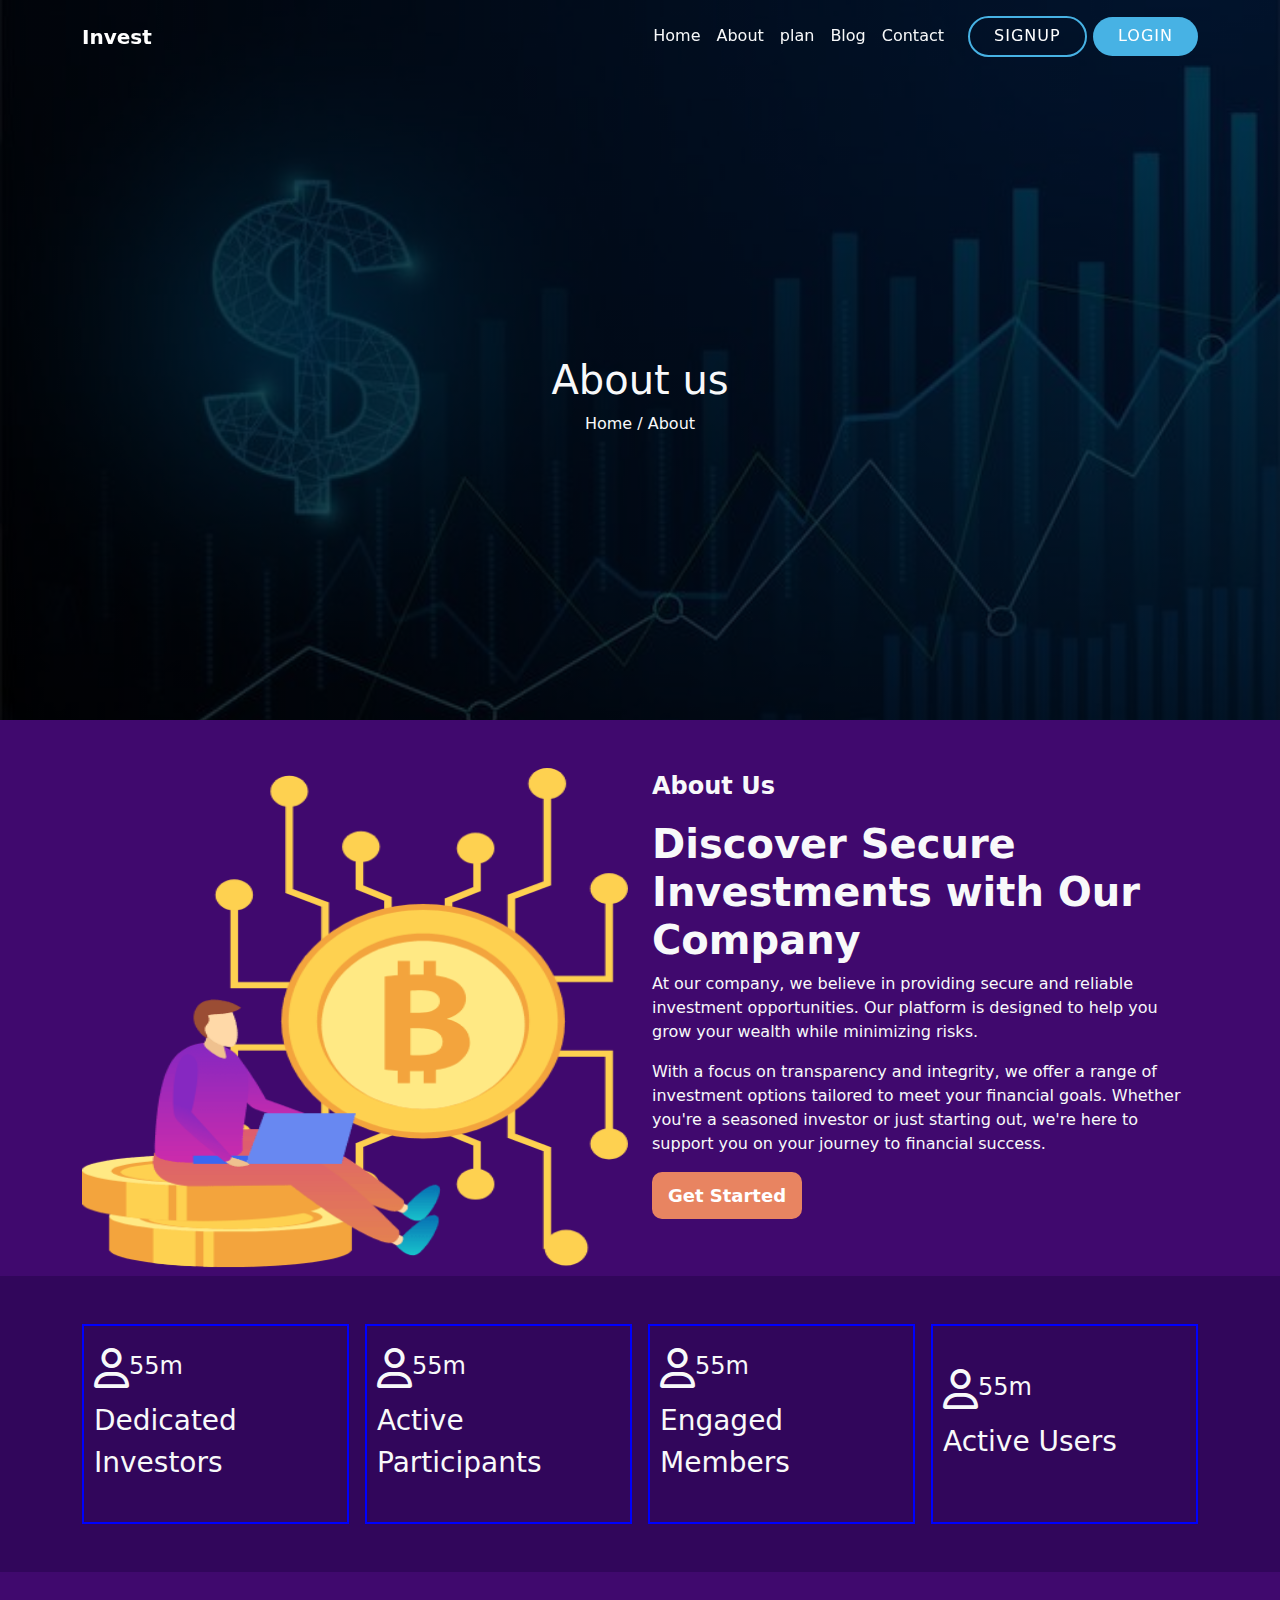
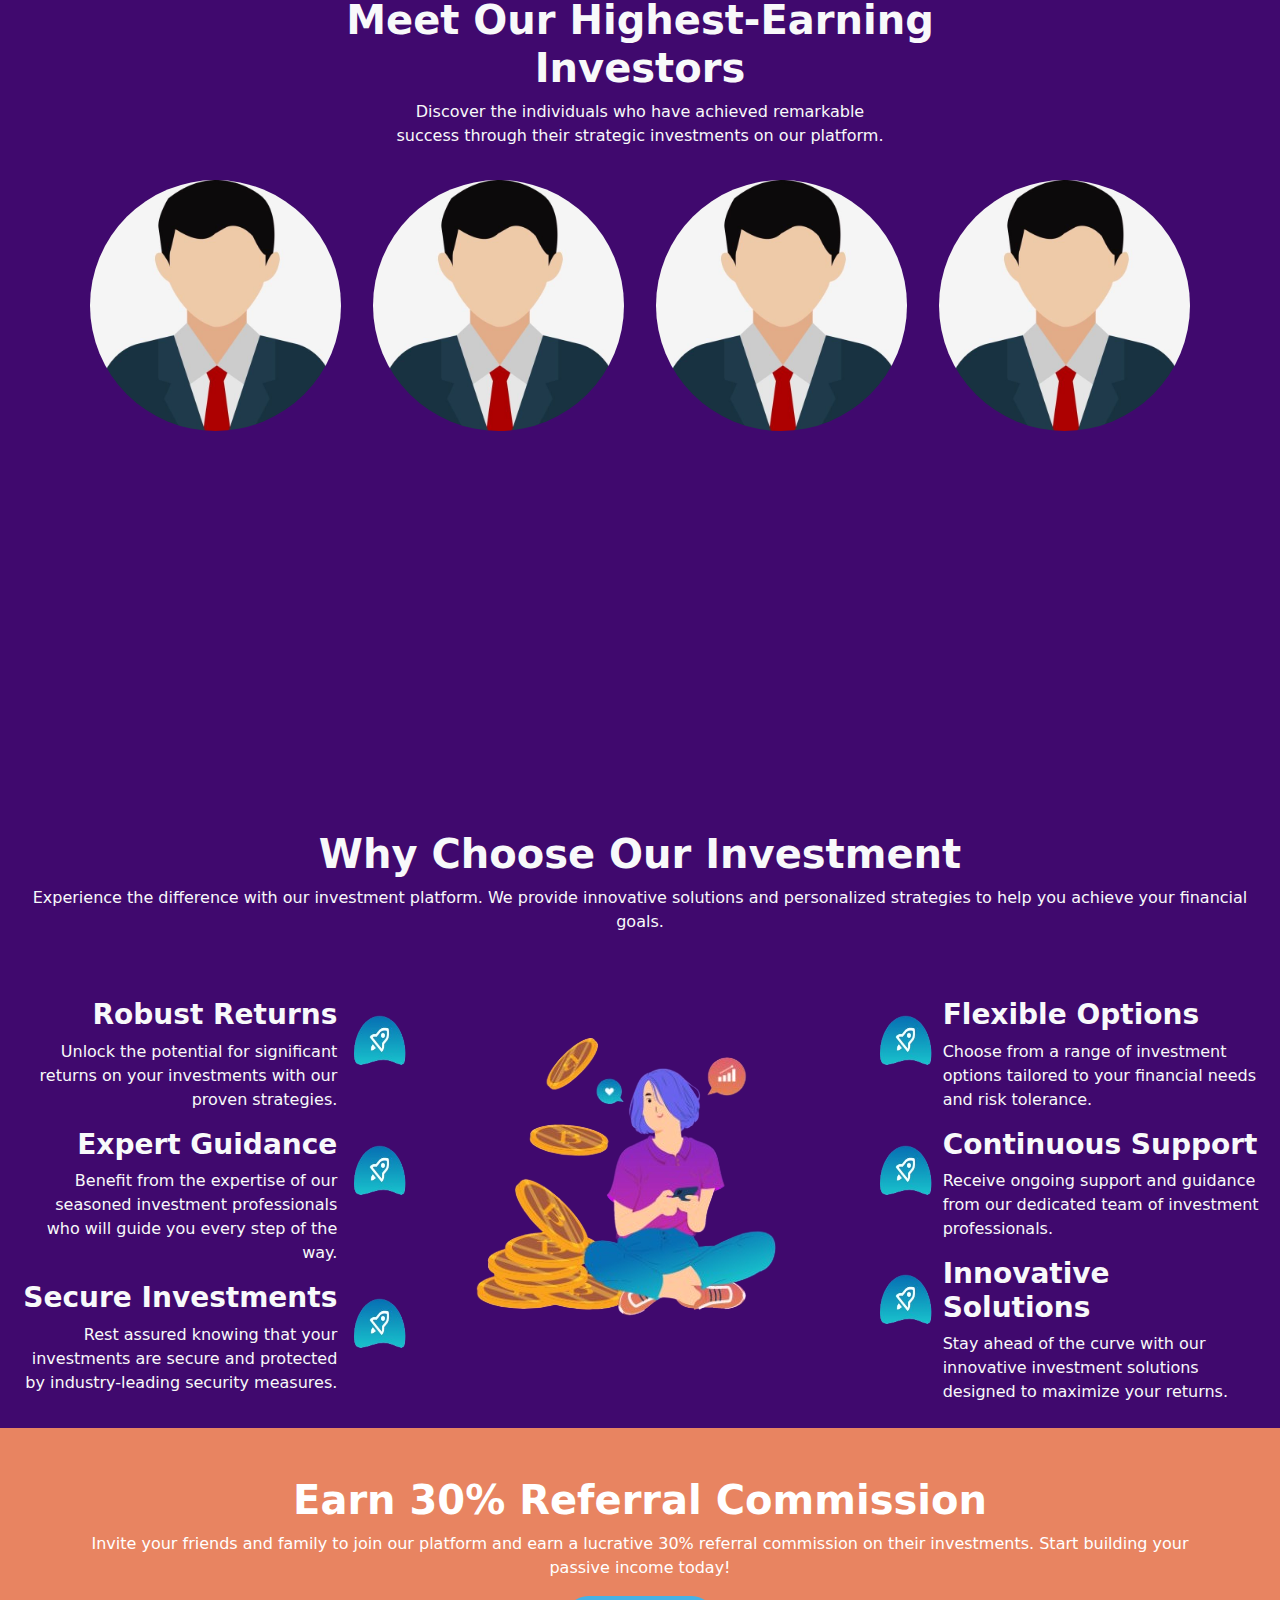
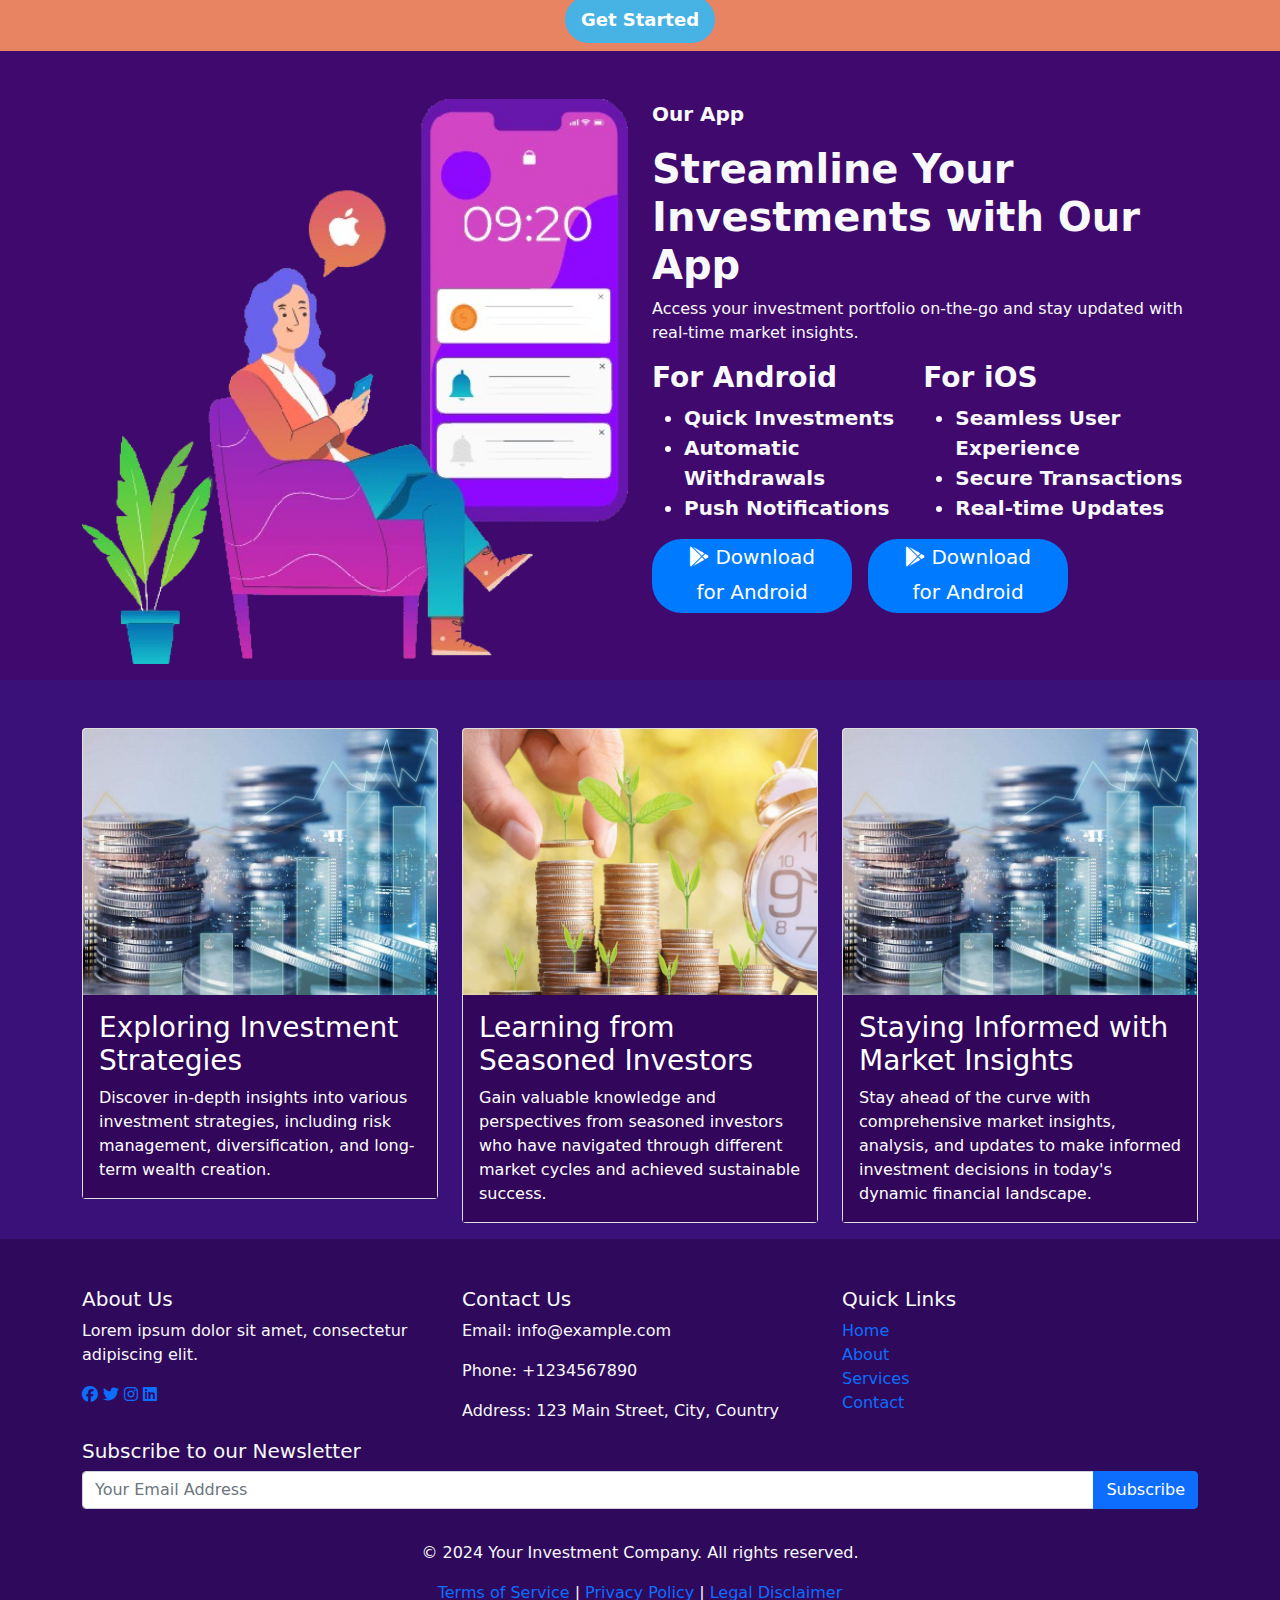
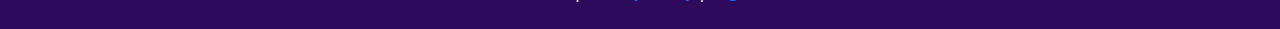
==== commit a98b9671: "updated files" ====
--- a/about.html
+++ b/about.html
@@ -16,7 +16,10 @@
   </head>
   <body>
     <header>
-      <nav class="navbar navbar-expand-lg navbar-light fixed-top p-3">
+      <nav
+        class="navbar navbar-expand-lg navbar-light fixed-top p-3"
+        id="navbar"
+      >
         <div class="container">
           <a class="navbar-brand fw-bold text-light" href="#">Invest</a>
           <button
@@ -39,7 +42,7 @@
                 class="offcanvas-title text-primary"
                 id="offcanvasNavbarLabel"
               >
-                Banking
+                invest
               </h5>
               <button
                 type="button"
@@ -62,7 +65,7 @@
                   <a class="nav-link text-light" href="about.html">About</a>
                 </li>
                 <li class="nav-item">
-                  <a class="nav-link text-light" href="plan.html">Services</a>
+                  <a class="nav-link text-light" href="plan.html">plan</a>
                 </li>
                 <li class="nav-item">
                   <a class="nav-link text-light" href="blog.html">Blog</a>
@@ -394,14 +397,14 @@
             <div class="d-flex gap-3 app-button">
               <button href="" class="btn-download">
                 <div>
-                  <i class="fab fa-google-play"></i> Download <br />
-                  <p class="fs-5 fw-normal">for Android</p>
+                  <h5><i class="fab fa-google-play"></i> Download <br /></h5>
+                  <p class="fs-5 fw-normal m-0">for Android</p>
                 </div>
               </button>
               <button href="" class="btn-download">
                 <div>
-                  <i class="fab fa-app-store"></i> Download <br />
-                  <p class="fs-5 fw-normal">for iOS</p>
+                  <h5><i class="fab fa-google-play"></i> Download <br /></h5>
+                  <p class="fs-5 fw-normal m-0">for Android</p>
                 </div>
               </button>
             </div>
@@ -539,4 +542,5 @@
     </footer>
   </body>
   <script src="./asset/bootstrap-5.1.3-dist/js/bootstrap.bundle.min.js"></script>
+  <script src="./asset/script.js"></script>
 </html>
--- a/css/about.css
+++ b/css/about.css
@@ -65,6 +65,9 @@
   transition: 0.5s;
   color: #fff;
   background: #47b2e4;
+}
+#navbar.scrolled {
+  background-color: #000055ee;
 }
 
 /* hero section */
@@ -186,7 +189,6 @@
   padding: 6px 12px; /* reduced padding */
   border: none;
   width: 200px;
-  height: 55px;
 }
 .blog-section {
   background-color: #3a1079 !important;
@@ -214,3 +216,8 @@
     flex-direction: column;
   }
 }
+@media (max-width: 999px) {
+  .offcanvas.offcanvas-end {
+    background-color: black !important;
+  }
+}
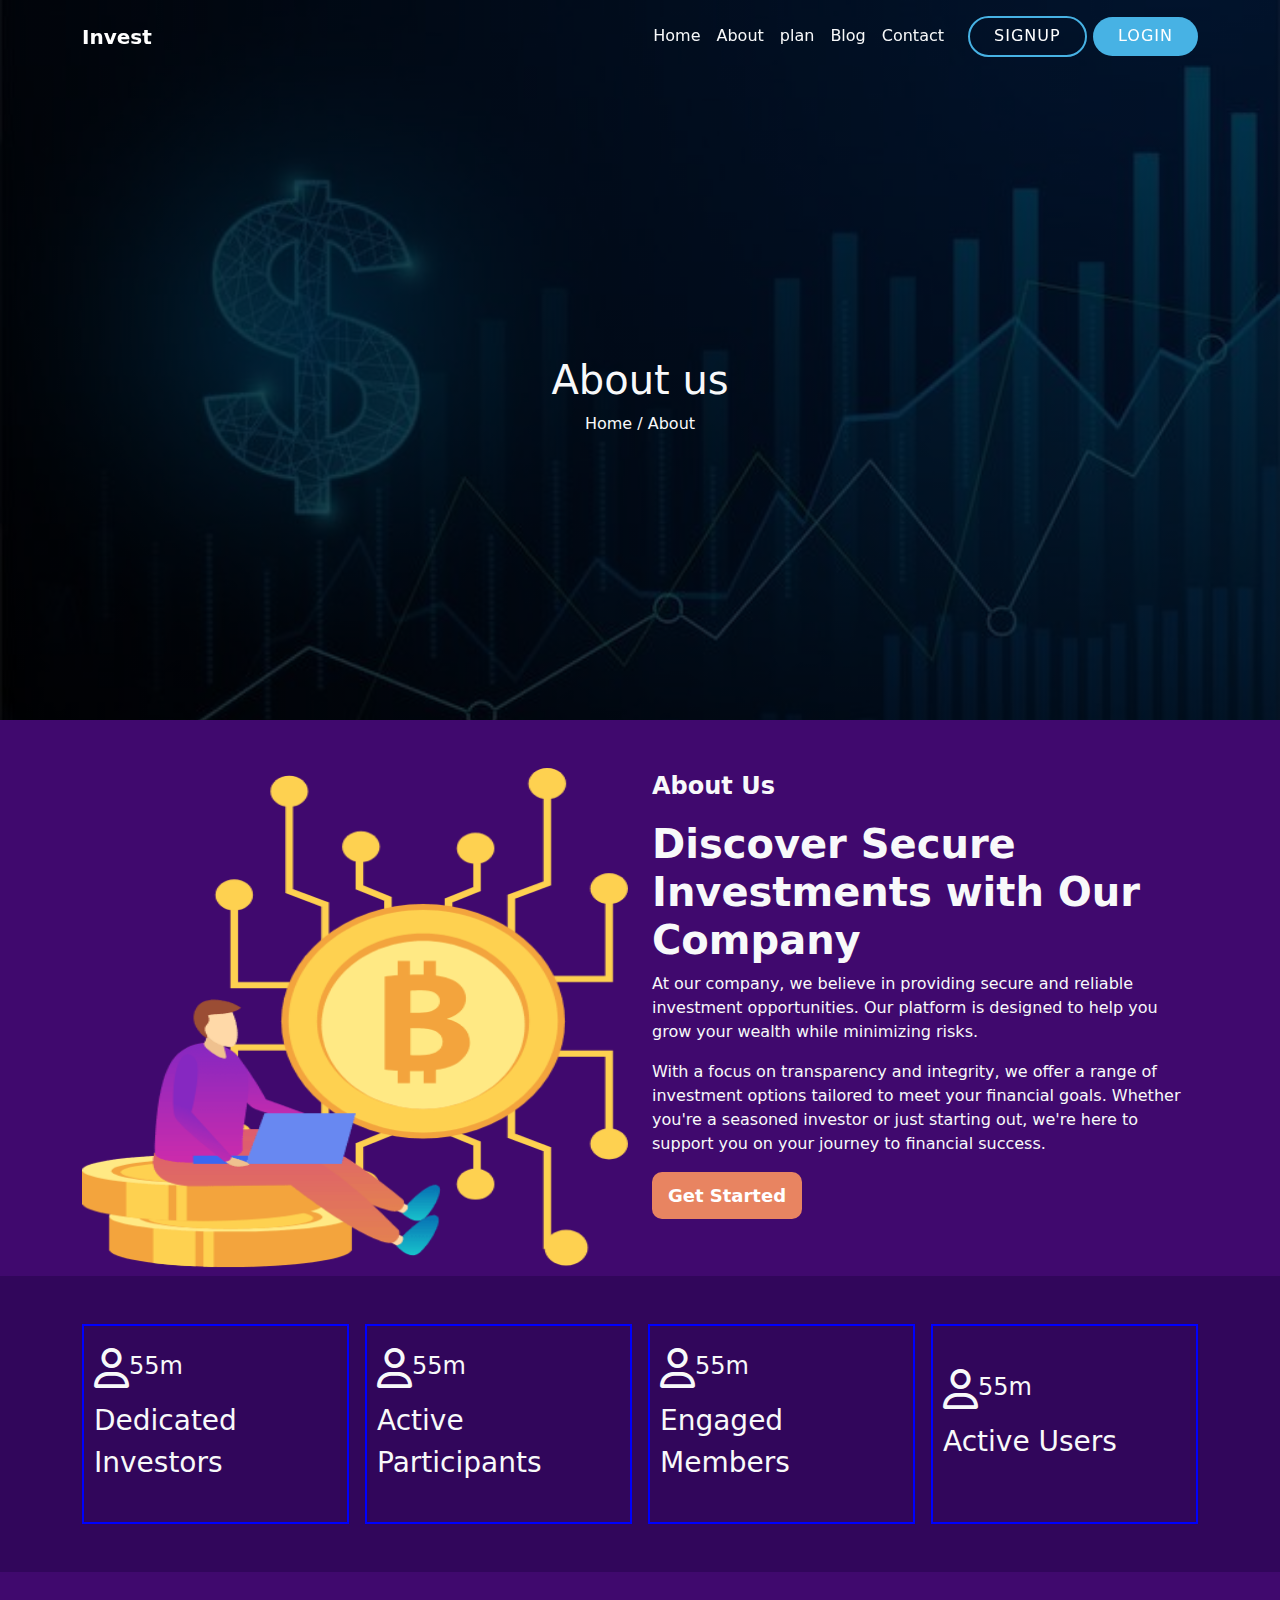
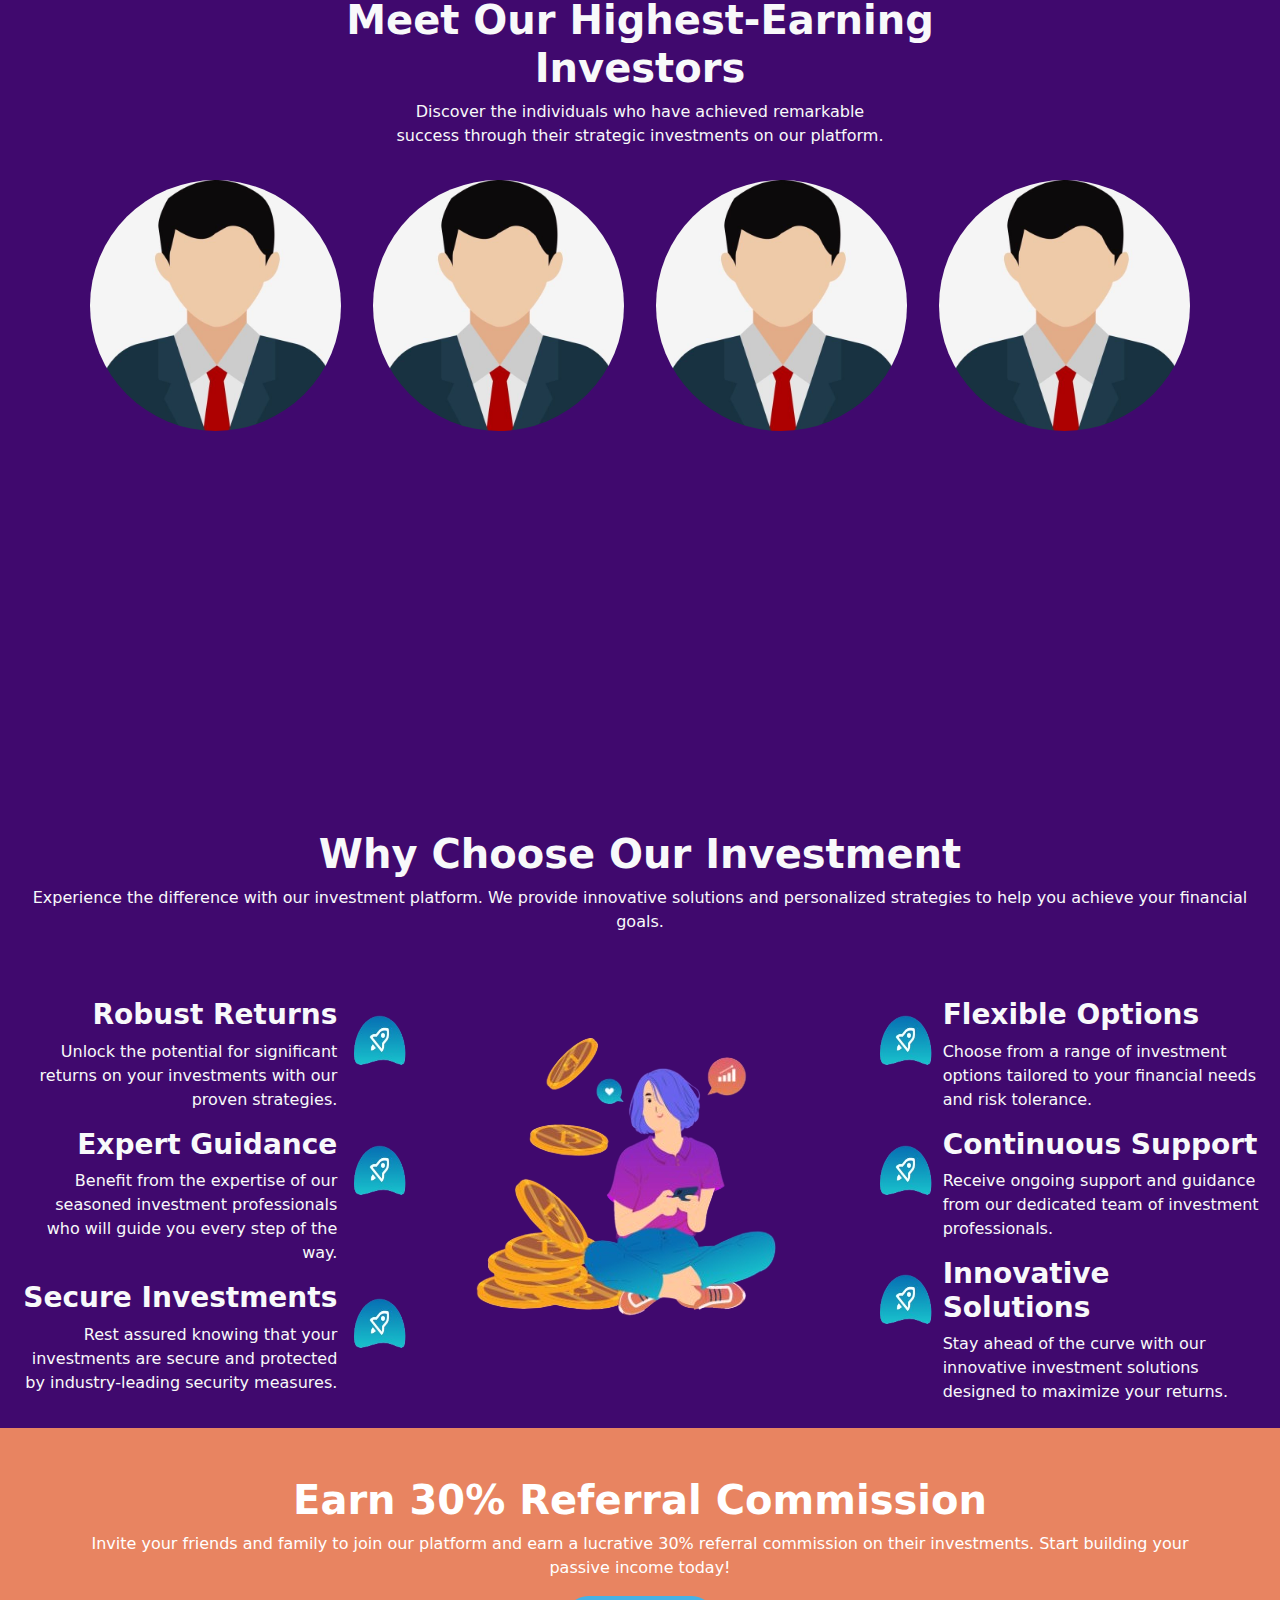
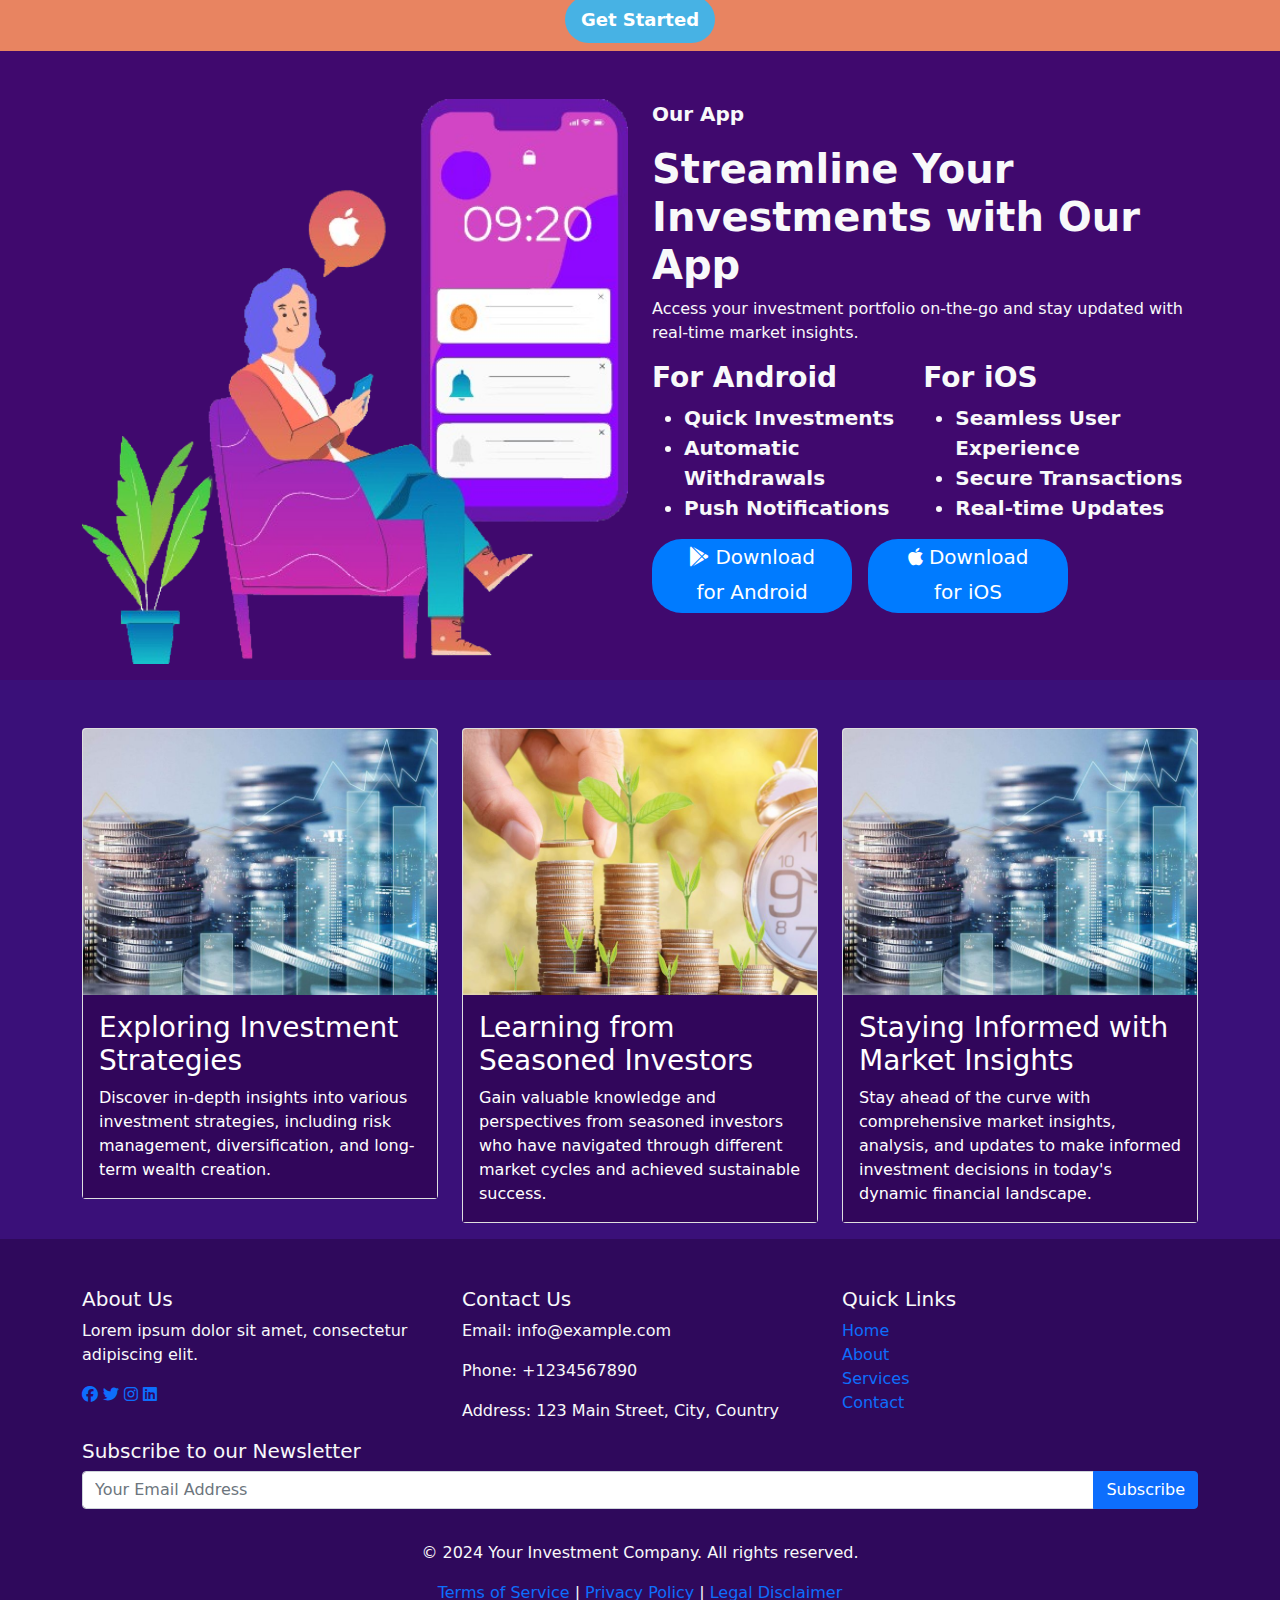
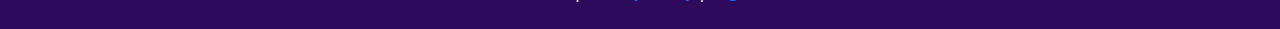
==== commit 6e092c40: "final commit" ====
--- a/about.html
+++ b/about.html
@@ -403,8 +403,8 @@
               </button>
               <button href="" class="btn-download">
                 <div>
-                  <h5><i class="fab fa-google-play"></i> Download <br /></h5>
-                  <p class="fs-5 fw-normal m-0">for Android</p>
+                  <h5><i class="fa-brands fa-apple"></i> Download <br /></h5>
+                  <p class="fs-5 fw-normal m-0">for iOS</p>
                 </div>
               </button>
             </div>
